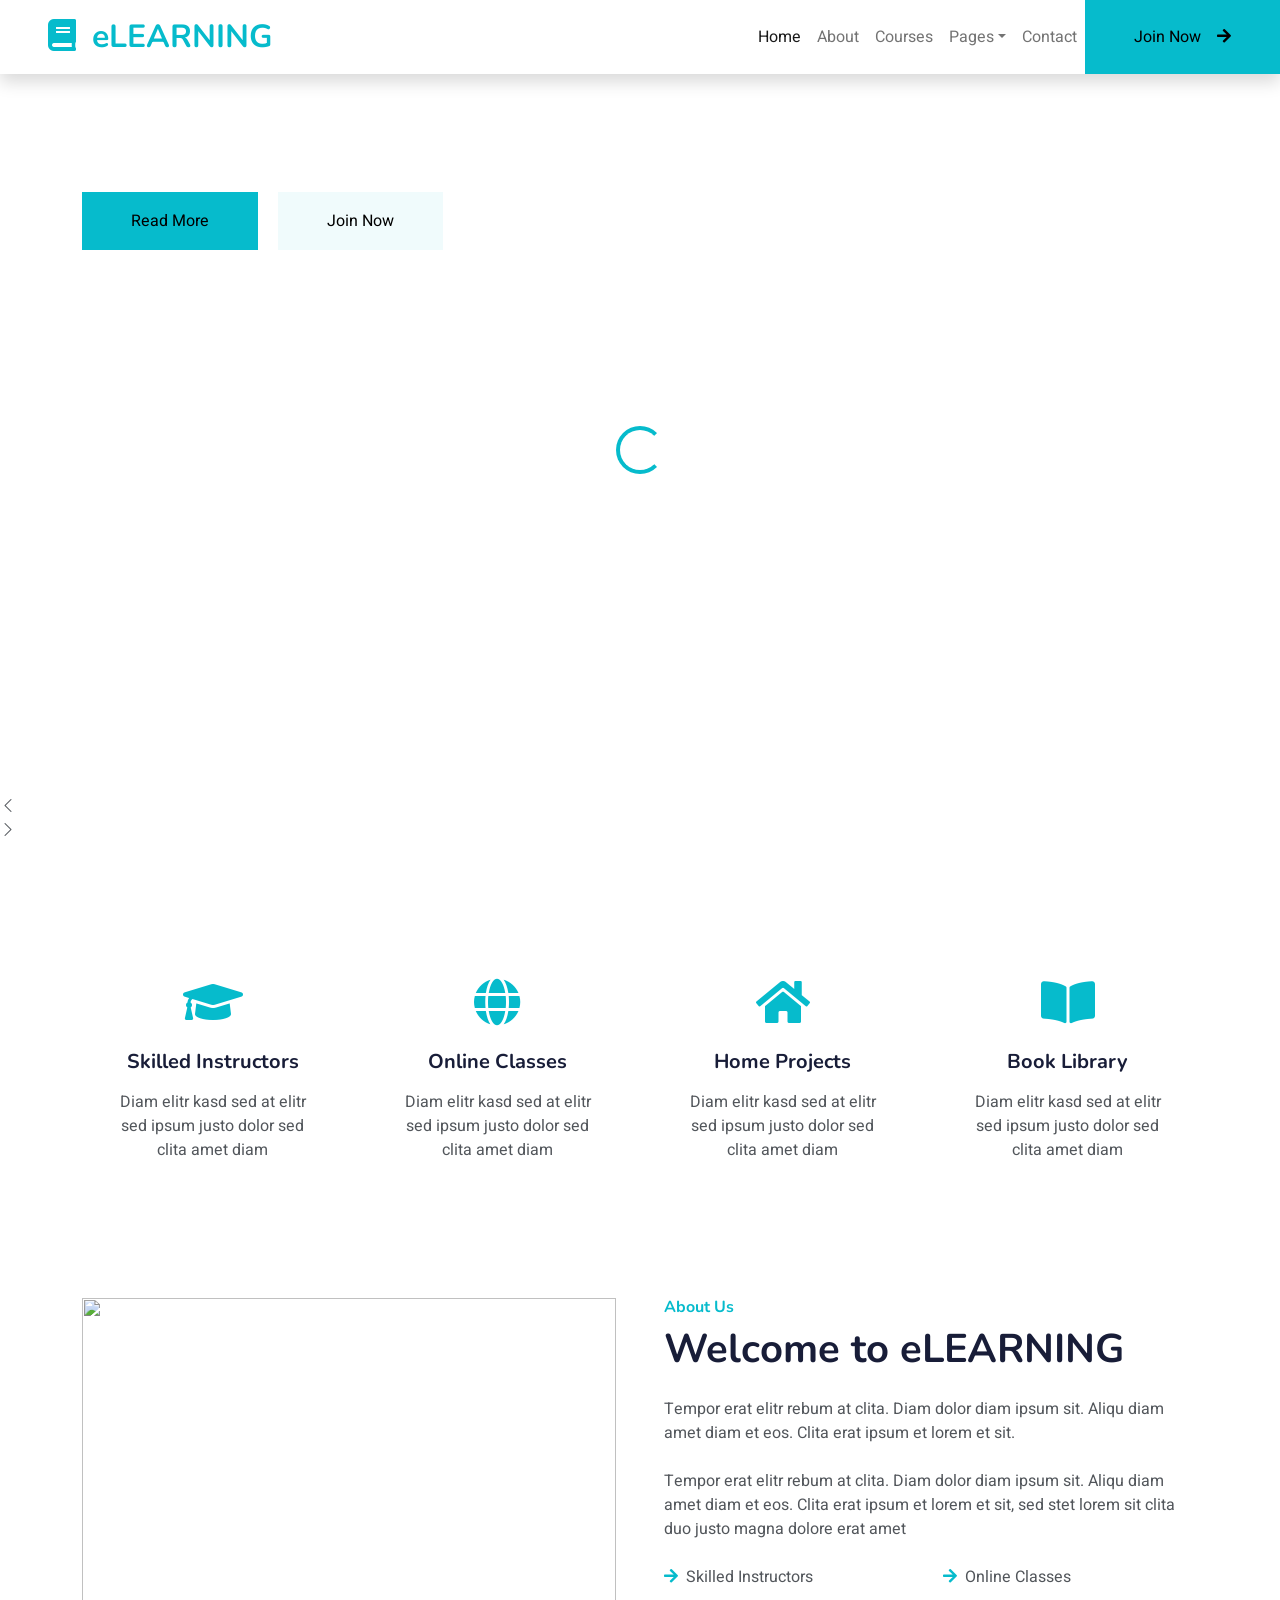
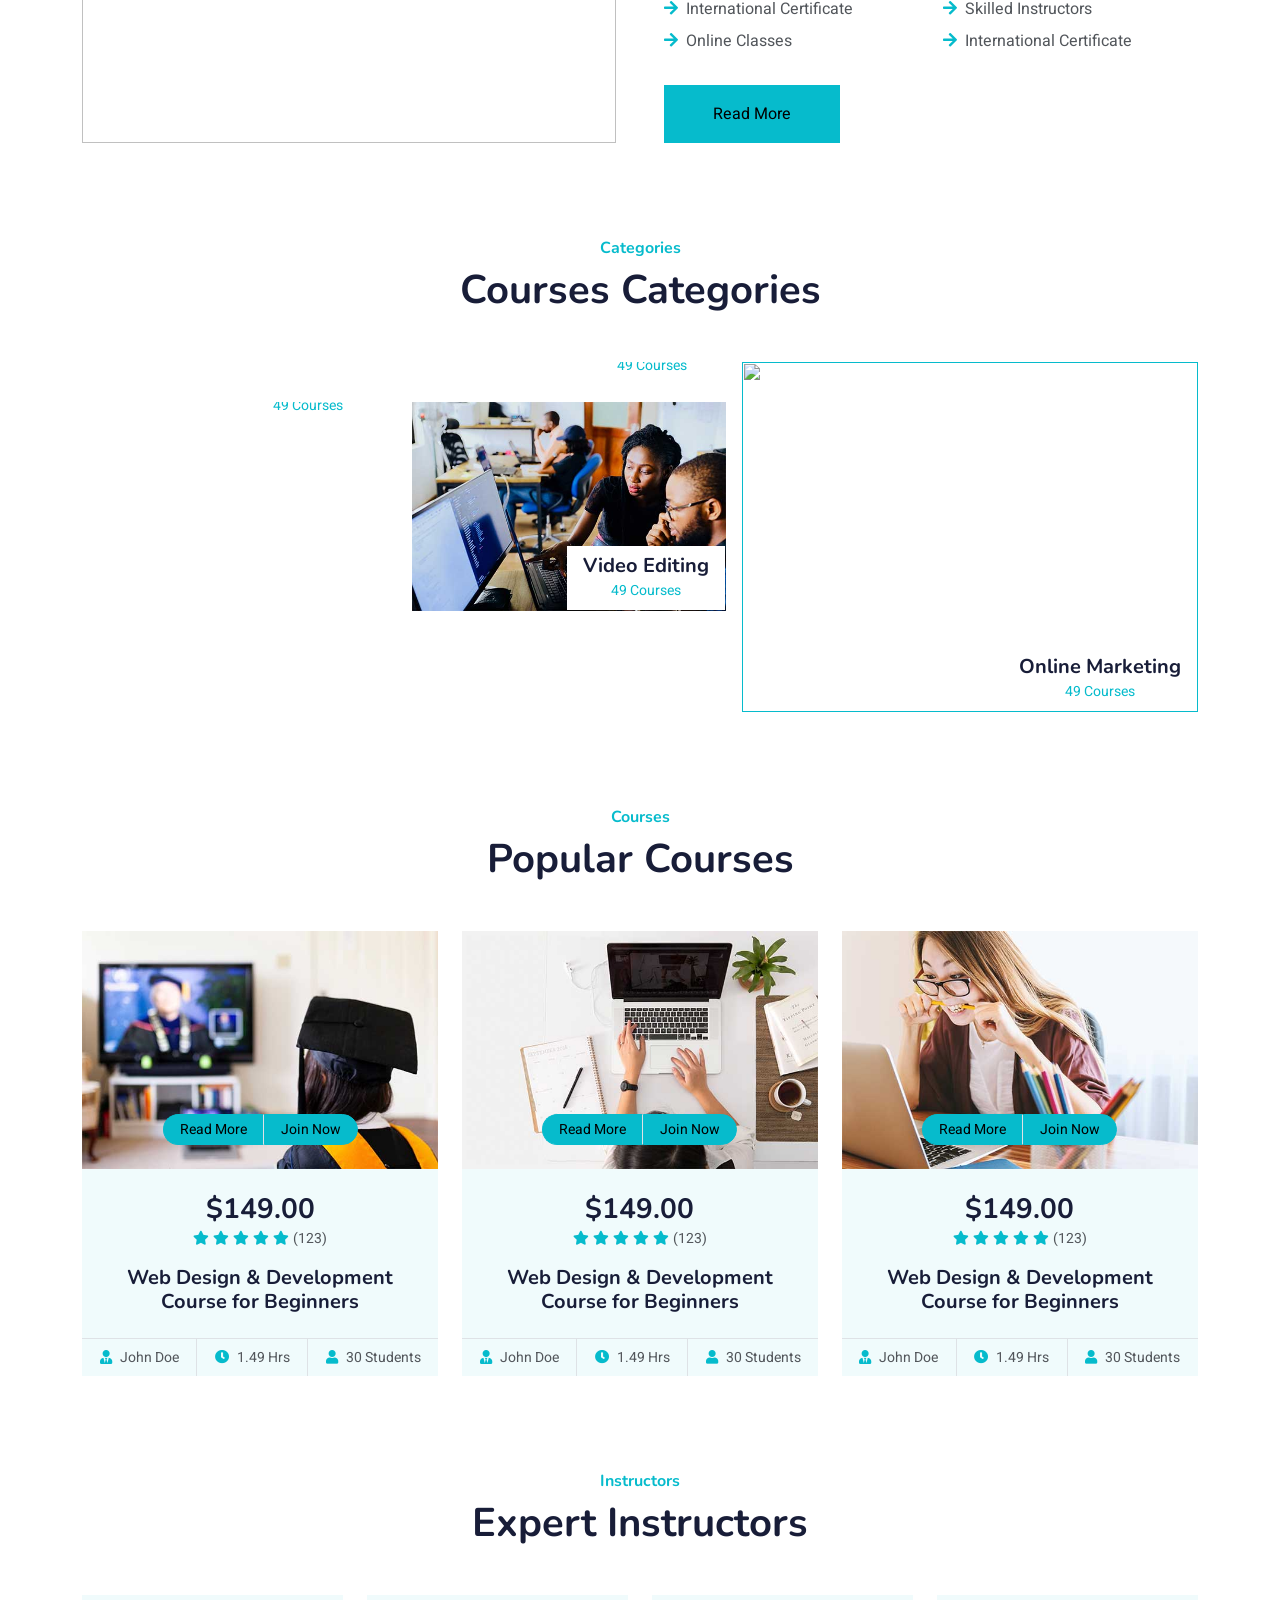
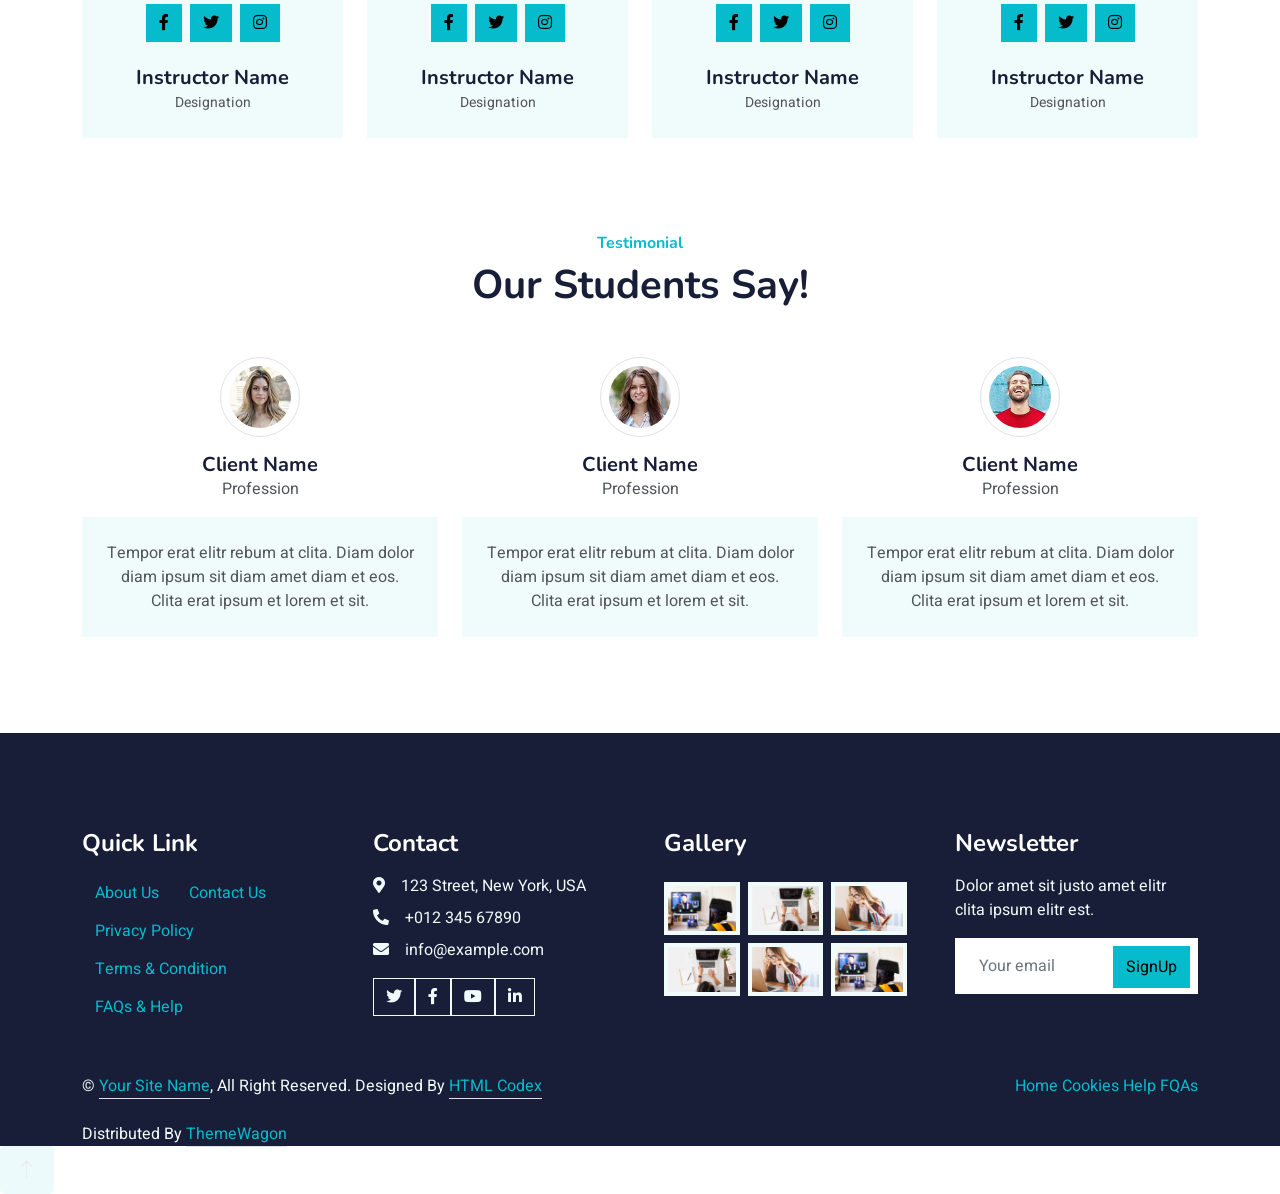
==== index.html @ 49884fe5 "[ADD] Website" ====
<!DOCTYPE html>
<html lang="en">

<head>
    <meta charset="utf-8">
    <title>eLEARNING - eLearning HTML Template</title>
    <meta content="width=device-width, initial-scale=1.0" name="viewport">
    <meta content="" name="keywords">
    <meta content="" name="description">

    <!-- Favicon -->
    <link href="img/favicon.ico" rel="icon">

    <!-- Google Web Fonts -->
    <link rel="preconnect" href="https://fonts.googleapis.com">
    <link rel="preconnect" href="https://fonts.gstatic.com" crossorigin>
    <link href="https://fonts.googleapis.com/css2?family=Heebo:wght@400;500;600&family=Nunito:wght@600;700;800&display=swap" rel="stylesheet">

    <!-- Icon Font Stylesheet -->
    <link href="https://cdnjs.cloudflare.com/ajax/libs/font-awesome/5.10.0/css/all.min.css" rel="stylesheet">
    <link href="https://cdn.jsdelivr.net/npm/bootstrap-icons@1.4.1/font/bootstrap-icons.css" rel="stylesheet">

    <!-- Libraries Stylesheet -->
    <link href="lib/animate/animate.min.css" rel="stylesheet">
    <link href="lib/owlcarousel/assets/owl.carousel.min.css" rel="stylesheet">

    <!-- Customized Bootstrap Stylesheet -->
    <link href="css/bootstrap.min.css" rel="stylesheet">

    <!-- Template Stylesheet -->
    <link href="css/style.css" rel="stylesheet">
</head>

<body>
    <!-- Spinner Start -->
    <div id="spinner" class="show bg-white position-fixed translate-middle w-100 vh-100 top-50 start-50 d-flex align-items-center justify-content-center">
        <div class="spinner-border text-primary" style="width: 3rem; height: 3rem;" role="status">
            <span class="sr-only">Loading...</span>
        </div>
    </div>
    <!-- Spinner End -->


    <!-- Navbar Start -->
    <nav class="navbar navbar-expand-lg bg-white navbar-light shadow sticky-top p-0">
        <a href="index.html" class="navbar-brand d-flex align-items-center px-4 px-lg-5">
            <h2 class="m-0 text-primary"><i class="fa fa-book me-3"></i>eLEARNING</h2>
        </a>
        <button type="button" class="navbar-toggler me-4" data-bs-toggle="collapse" data-bs-target="#navbarCollapse">
            <span class="navbar-toggler-icon"></span>
        </button>
        <div class="collapse navbar-collapse" id="navbarCollapse">
            <div class="navbar-nav ms-auto p-4 p-lg-0">
                <a href="index.html" class="nav-item nav-link active">Home</a>
                <a href="about.html" class="nav-item nav-link">About</a>
                <a href="courses.html" class="nav-item nav-link">Courses</a>
                <div class="nav-item dropdown">
                    <a href="#" class="nav-link dropdown-toggle" data-bs-toggle="dropdown">Pages</a>
                    <div class="dropdown-menu fade-down m-0">
                        <a href="team.html" class="dropdown-item">Our Team</a>
                        <a href="testimonial.html" class="dropdown-item">Testimonial</a>
                        <a href="404.html" class="dropdown-item">404 Page</a>
                    </div>
                </div>
                <a href="contact.html" class="nav-item nav-link">Contact</a>
            </div>
            <a href="" class="btn btn-primary py-4 px-lg-5 d-none d-lg-block">Join Now<i class="fa fa-arrow-right ms-3"></i></a>
        </div>
    </nav>
    <!-- Navbar End -->


    <!-- Carousel Start -->
    <div class="container-fluid p-0 mb-5">
        <div class="owl-carousel header-carousel position-relative">
            <div class="owl-carousel-item position-relative">
                <img class="img-fluid" src="img/carousel-1.jpg" alt="">
                <div class="position-absolute top-0 start-0 w-100 h-100 d-flex align-items-center" style="background: rgba(24, 29, 56, .7);">
                    <div class="container">
                        <div class="row justify-content-start">
                            <div class="col-sm-10 col-lg-8">
                                <h5 class="text-primary text-uppercase mb-3 animated slideInDown">Best Online Courses</h5>
                                <h1 class="display-3 text-white animated slideInDown">The Best Online Learning Platform</h1>
                                <p class="fs-5 text-white mb-4 pb-2">Vero elitr justo clita lorem. Ipsum dolor at sed stet sit diam no. Kasd rebum ipsum et diam justo clita et kasd rebum sea sanctus eirmod elitr.</p>
                                <a href="" class="btn btn-primary py-md-3 px-md-5 me-3 animated slideInLeft">Read More</a>
                                <a href="" class="btn btn-light py-md-3 px-md-5 animated slideInRight">Join Now</a>
                            </div>
                        </div>
                    </div>
                </div>
            </div>
            <div class="owl-carousel-item position-relative">
                <img class="img-fluid" src="img/carousel-2.jpg" alt="">
                <div class="position-absolute top-0 start-0 w-100 h-100 d-flex align-items-center" style="background: rgba(24, 29, 56, .7);">
                    <div class="container">
                        <div class="row justify-content-start">
                            <div class="col-sm-10 col-lg-8">
                                <h5 class="text-primary text-uppercase mb-3 animated slideInDown">Best Online Courses</h5>
                                <h1 class="display-3 text-white animated slideInDown">Get Educated Online From Your Home</h1>
                                <p class="fs-5 text-white mb-4 pb-2">Vero elitr justo clita lorem. Ipsum dolor at sed stet sit diam no. Kasd rebum ipsum et diam justo clita et kasd rebum sea sanctus eirmod elitr.</p>
                                <a href="" class="btn btn-primary py-md-3 px-md-5 me-3 animated slideInLeft">Read More</a>
                                <a href="" class="btn btn-light py-md-3 px-md-5 animated slideInRight">Join Now</a>
                            </div>
                        </div>
                    </div>
                </div>
            </div>
        </div>
    </div>
    <!-- Carousel End -->


    <!-- Service Start -->
    <div class="container-xxl py-5">
        <div class="container">
            <div class="row g-4">
                <div class="col-lg-3 col-sm-6 wow fadeInUp" data-wow-delay="0.1s">
                    <div class="service-item text-center pt-3">
                        <div class="p-4">
                            <i class="fa fa-3x fa-graduation-cap text-primary mb-4"></i>
                            <h5 class="mb-3">Skilled Instructors</h5>
                            <p>Diam elitr kasd sed at elitr sed ipsum justo dolor sed clita amet diam</p>
                        </div>
                    </div>
                </div>
                <div class="col-lg-3 col-sm-6 wow fadeInUp" data-wow-delay="0.3s">
                    <div class="service-item text-center pt-3">
                        <div class="p-4">
                            <i class="fa fa-3x fa-globe text-primary mb-4"></i>
                            <h5 class="mb-3">Online Classes</h5>
                            <p>Diam elitr kasd sed at elitr sed ipsum justo dolor sed clita amet diam</p>
                        </div>
                    </div>
                </div>
                <div class="col-lg-3 col-sm-6 wow fadeInUp" data-wow-delay="0.5s">
                    <div class="service-item text-center pt-3">
                        <div class="p-4">
                            <i class="fa fa-3x fa-home text-primary mb-4"></i>
                            <h5 class="mb-3">Home Projects</h5>
                            <p>Diam elitr kasd sed at elitr sed ipsum justo dolor sed clita amet diam</p>
                        </div>
                    </div>
                </div>
                <div class="col-lg-3 col-sm-6 wow fadeInUp" data-wow-delay="0.7s">
                    <div class="service-item text-center pt-3">
                        <div class="p-4">
                            <i class="fa fa-3x fa-book-open text-primary mb-4"></i>
                            <h5 class="mb-3">Book Library</h5>
                            <p>Diam elitr kasd sed at elitr sed ipsum justo dolor sed clita amet diam</p>
                        </div>
                    </div>
                </div>
            </div>
        </div>
    </div>
    <!-- Service End -->


    <!-- About Start -->
    <div class="container-xxl py-5">
        <div class="container">
            <div class="row g-5">
                <div class="col-lg-6 wow fadeInUp" data-wow-delay="0.1s" style="min-height: 400px;">
                    <div class="position-relative h-100">
                        <img class="img-fluid position-absolute w-100 h-100" src="img/about.jpg" alt="" style="object-fit: cover;">
                    </div>
                </div>
                <div class="col-lg-6 wow fadeInUp" data-wow-delay="0.3s">
                    <h6 class="section-title bg-white text-start text-primary pe-3">About Us</h6>
                    <h1 class="mb-4">Welcome to eLEARNING</h1>
                    <p class="mb-4">Tempor erat elitr rebum at clita. Diam dolor diam ipsum sit. Aliqu diam amet diam et eos. Clita erat ipsum et lorem et sit.</p>
                    <p class="mb-4">Tempor erat elitr rebum at clita. Diam dolor diam ipsum sit. Aliqu diam amet diam et eos. Clita erat ipsum et lorem et sit, sed stet lorem sit clita duo justo magna dolore erat amet</p>
                    <div class="row gy-2 gx-4 mb-4">
                        <div class="col-sm-6">
                            <p class="mb-0"><i class="fa fa-arrow-right text-primary me-2"></i>Skilled Instructors</p>
                        </div>
                        <div class="col-sm-6">
                            <p class="mb-0"><i class="fa fa-arrow-right text-primary me-2"></i>Online Classes</p>
                        </div>
                        <div class="col-sm-6">
                            <p class="mb-0"><i class="fa fa-arrow-right text-primary me-2"></i>International Certificate</p>
                        </div>
                        <div class="col-sm-6">
                            <p class="mb-0"><i class="fa fa-arrow-right text-primary me-2"></i>Skilled Instructors</p>
                        </div>
                        <div class="col-sm-6">
                            <p class="mb-0"><i class="fa fa-arrow-right text-primary me-2"></i>Online Classes</p>
                        </div>
                        <div class="col-sm-6">
                            <p class="mb-0"><i class="fa fa-arrow-right text-primary me-2"></i>International Certificate</p>
                        </div>
                    </div>
                    <a class="btn btn-primary py-3 px-5 mt-2" href="">Read More</a>
                </div>
            </div>
        </div>
    </div>
    <!-- About End -->


    <!-- Categories Start -->
    <div class="container-xxl py-5 category">
        <div class="container">
            <div class="text-center wow fadeInUp" data-wow-delay="0.1s">
                <h6 class="section-title bg-white text-center text-primary px-3">Categories</h6>
                <h1 class="mb-5">Courses Categories</h1>
            </div>
            <div class="row g-3">
                <div class="col-lg-7 col-md-6">
                    <div class="row g-3">
                        <div class="col-lg-12 col-md-12 wow zoomIn" data-wow-delay="0.1s">
                            <a class="position-relative d-block overflow-hidden" href="">
                                <img class="img-fluid" src="img/cat-1.jpg" alt="">
                                <div class="bg-white text-center position-absolute bottom-0 end-0 py-2 px-3" style="margin: 1px;">
                                    <h5 class="m-0">Web Design</h5>
                                    <small class="text-primary">49 Courses</small>
                                </div>
                            </a>
                        </div>
                        <div class="col-lg-6 col-md-12 wow zoomIn" data-wow-delay="0.3s">
                            <a class="position-relative d-block overflow-hidden" href="">
                                <img class="img-fluid" src="img/cat-2.jpg" alt="">
                                <div class="bg-white text-center position-absolute bottom-0 end-0 py-2 px-3" style="margin: 1px;">
                                    <h5 class="m-0">Graphic Design</h5>
                                    <small class="text-primary">49 Courses</small>
                                </div>
                            </a>
                        </div>
                        <div class="col-lg-6 col-md-12 wow zoomIn" data-wow-delay="0.5s">
                            <a class="position-relative d-block overflow-hidden" href="">
                                <img class="img-fluid" src="img/cat-3.jpg" alt="">
                                <div class="bg-white text-center position-absolute bottom-0 end-0 py-2 px-3" style="margin: 1px;">
                                    <h5 class="m-0">Video Editing</h5>
                                    <small class="text-primary">49 Courses</small>
                                </div>
                            </a>
                        </div>
                    </div>
                </div>
                <div class="col-lg-5 col-md-6 wow zoomIn" data-wow-delay="0.7s" style="min-height: 350px;">
                    <a class="position-relative d-block h-100 overflow-hidden" href="">
                        <img class="img-fluid position-absolute w-100 h-100" src="img/cat-4.jpg" alt="" style="object-fit: cover;">
                        <div class="bg-white text-center position-absolute bottom-0 end-0 py-2 px-3" style="margin:  1px;">
                            <h5 class="m-0">Online Marketing</h5>
                            <small class="text-primary">49 Courses</small>
                        </div>
                    </a>
                </div>
            </div>
        </div>
    </div>
    <!-- Categories Start -->


    <!-- Courses Start -->
    <div class="container-xxl py-5">
        <div class="container">
            <div class="text-center wow fadeInUp" data-wow-delay="0.1s">
                <h6 class="section-title bg-white text-center text-primary px-3">Courses</h6>
                <h1 class="mb-5">Popular Courses</h1>
            </div>
            <div class="row g-4 justify-content-center">
                <div class="col-lg-4 col-md-6 wow fadeInUp" data-wow-delay="0.1s">
                    <div class="course-item bg-light">
                        <div class="position-relative overflow-hidden">
                            <img class="img-fluid" src="img/course-1.jpg" alt="">
                            <div class="w-100 d-flex justify-content-center position-absolute bottom-0 start-0 mb-4">
                                <a href="#" class="flex-shrink-0 btn btn-sm btn-primary px-3 border-end" style="border-radius: 30px 0 0 30px;">Read More</a>
                                <a href="#" class="flex-shrink-0 btn btn-sm btn-primary px-3" style="border-radius: 0 30px 30px 0;">Join Now</a>
                            </div>
                        </div>
                        <div class="text-center p-4 pb-0">
                            <h3 class="mb-0">$149.00</h3>
                            <div class="mb-3">
                                <small class="fa fa-star text-primary"></small>
                                <small class="fa fa-star text-primary"></small>
                                <small class="fa fa-star text-primary"></small>
                                <small class="fa fa-star text-primary"></small>
                                <small class="fa fa-star text-primary"></small>
                                <small>(123)</small>
                            </div>
                            <h5 class="mb-4">Web Design & Development Course for Beginners</h5>
                        </div>
                        <div class="d-flex border-top">
                            <small class="flex-fill text-center border-end py-2"><i class="fa fa-user-tie text-primary me-2"></i>John Doe</small>
                            <small class="flex-fill text-center border-end py-2"><i class="fa fa-clock text-primary me-2"></i>1.49 Hrs</small>
                            <small class="flex-fill text-center py-2"><i class="fa fa-user text-primary me-2"></i>30 Students</small>
                        </div>
                    </div>
                </div>
                <div class="col-lg-4 col-md-6 wow fadeInUp" data-wow-delay="0.3s">
                    <div class="course-item bg-light">
                        <div class="position-relative overflow-hidden">
                            <img class="img-fluid" src="img/course-2.jpg" alt="">
                            <div class="w-100 d-flex justify-content-center position-absolute bottom-0 start-0 mb-4">
                                <a href="#" class="flex-shrink-0 btn btn-sm btn-primary px-3 border-end" style="border-radius: 30px 0 0 30px;">Read More</a>
                                <a href="#" class="flex-shrink-0 btn btn-sm btn-primary px-3" style="border-radius: 0 30px 30px 0;">Join Now</a>
                            </div>
                        </div>
                        <div class="text-center p-4 pb-0">
                            <h3 class="mb-0">$149.00</h3>
                            <div class="mb-3">
                                <small class="fa fa-star text-primary"></small>
                                <small class="fa fa-star text-primary"></small>
                                <small class="fa fa-star text-primary"></small>
                                <small class="fa fa-star text-primary"></small>
                                <small class="fa fa-star text-primary"></small>
                                <small>(123)</small>
                            </div>
                            <h5 class="mb-4">Web Design & Development Course for Beginners</h5>
                        </div>
                        <div class="d-flex border-top">
                            <small class="flex-fill text-center border-end py-2"><i class="fa fa-user-tie text-primary me-2"></i>John Doe</small>
                            <small class="flex-fill text-center border-end py-2"><i class="fa fa-clock text-primary me-2"></i>1.49 Hrs</small>
                            <small class="flex-fill text-center py-2"><i class="fa fa-user text-primary me-2"></i>30 Students</small>
                        </div>
                    </div>
                </div>
                <div class="col-lg-4 col-md-6 wow fadeInUp" data-wow-delay="0.5s">
                    <div class="course-item bg-light">
                        <div class="position-relative overflow-hidden">
                            <img class="img-fluid" src="img/course-3.jpg" alt="">
                            <div class="w-100 d-flex justify-content-center position-absolute bottom-0 start-0 mb-4">
                                <a href="#" class="flex-shrink-0 btn btn-sm btn-primary px-3 border-end" style="border-radius: 30px 0 0 30px;">Read More</a>
                                <a href="#" class="flex-shrink-0 btn btn-sm btn-primary px-3" style="border-radius: 0 30px 30px 0;">Join Now</a>
                            </div>
                        </div>
                        <div class="text-center p-4 pb-0">
                            <h3 class="mb-0">$149.00</h3>
                            <div class="mb-3">
                                <small class="fa fa-star text-primary"></small>
                                <small class="fa fa-star text-primary"></small>
                                <small class="fa fa-star text-primary"></small>
                                <small class="fa fa-star text-primary"></small>
                                <small class="fa fa-star text-primary"></small>
                                <small>(123)</small>
                            </div>
                            <h5 class="mb-4">Web Design & Development Course for Beginners</h5>
                        </div>
                        <div class="d-flex border-top">
                            <small class="flex-fill text-center border-end py-2"><i class="fa fa-user-tie text-primary me-2"></i>John Doe</small>
                            <small class="flex-fill text-center border-end py-2"><i class="fa fa-clock text-primary me-2"></i>1.49 Hrs</small>
                            <small class="flex-fill text-center py-2"><i class="fa fa-user text-primary me-2"></i>30 Students</small>
                        </div>
                    </div>
                </div>
            </div>
        </div>
    </div>
    <!-- Courses End -->


    <!-- Team Start -->
    <div class="container-xxl py-5">
        <div class="container">
            <div class="text-center wow fadeInUp" data-wow-delay="0.1s">
                <h6 class="section-title bg-white text-center text-primary px-3">Instructors</h6>
                <h1 class="mb-5">Expert Instructors</h1>
            </div>
            <div class="row g-4">
                <div class="col-lg-3 col-md-6 wow fadeInUp" data-wow-delay="0.1s">
                    <div class="team-item bg-light">
                        <div class="overflow-hidden">
                            <img class="img-fluid" src="img/team-1.jpg" alt="">
                        </div>
                        <div class="position-relative d-flex justify-content-center" style="margin-top: -23px;">
                            <div class="bg-light d-flex justify-content-center pt-2 px-1">
                                <a class="btn btn-sm-square btn-primary mx-1" href=""><i class="fab fa-facebook-f"></i></a>
                                <a class="btn btn-sm-square btn-primary mx-1" href=""><i class="fab fa-twitter"></i></a>
                                <a class="btn btn-sm-square btn-primary mx-1" href=""><i class="fab fa-instagram"></i></a>
                            </div>
                        </div>
                        <div class="text-center p-4">
                            <h5 class="mb-0">Instructor Name</h5>
                            <small>Designation</small>
                        </div>
                    </div>
                </div>
                <div class="col-lg-3 col-md-6 wow fadeInUp" data-wow-delay="0.3s">
                    <div class="team-item bg-light">
                        <div class="overflow-hidden">
                            <img class="img-fluid" src="img/team-2.jpg" alt="">
                        </div>
                        <div class="position-relative d-flex justify-content-center" style="margin-top: -23px;">
                            <div class="bg-light d-flex justify-content-center pt-2 px-1">
                                <a class="btn btn-sm-square btn-primary mx-1" href=""><i class="fab fa-facebook-f"></i></a>
                                <a class="btn btn-sm-square btn-primary mx-1" href=""><i class="fab fa-twitter"></i></a>
                                <a class="btn btn-sm-square btn-primary mx-1" href=""><i class="fab fa-instagram"></i></a>
                            </div>
                        </div>
                        <div class="text-center p-4">
                            <h5 class="mb-0">Instructor Name</h5>
                            <small>Designation</small>
                        </div>
                    </div>
                </div>
                <div class="col-lg-3 col-md-6 wow fadeInUp" data-wow-delay="0.5s">
                    <div class="team-item bg-light">
                        <div class="overflow-hidden">
                            <img class="img-fluid" src="img/team-3.jpg" alt="">
                        </div>
                        <div class="position-relative d-flex justify-content-center" style="margin-top: -23px;">
                            <div class="bg-light d-flex justify-content-center pt-2 px-1">
                                <a class="btn btn-sm-square btn-primary mx-1" href=""><i class="fab fa-facebook-f"></i></a>
                                <a class="btn btn-sm-square btn-primary mx-1" href=""><i class="fab fa-twitter"></i></a>
                                <a class="btn btn-sm-square btn-primary mx-1" href=""><i class="fab fa-instagram"></i></a>
                            </div>
                        </div>
                        <div class="text-center p-4">
                            <h5 class="mb-0">Instructor Name</h5>
                            <small>Designation</small>
                        </div>
                    </div>
                </div>
                <div class="col-lg-3 col-md-6 wow fadeInUp" data-wow-delay="0.7s">
                    <div class="team-item bg-light">
                        <div class="overflow-hidden">
                            <img class="img-fluid" src="img/team-4.jpg" alt="">
                        </div>
                        <div class="position-relative d-flex justify-content-center" style="margin-top: -23px;">
                            <div class="bg-light d-flex justify-content-center pt-2 px-1">
                                <a class="btn btn-sm-square btn-primary mx-1" href=""><i class="fab fa-facebook-f"></i></a>
                                <a class="btn btn-sm-square btn-primary mx-1" href=""><i class="fab fa-twitter"></i></a>
                                <a class="btn btn-sm-square btn-primary mx-1" href=""><i class="fab fa-instagram"></i></a>
                            </div>
                        </div>
                        <div class="text-center p-4">
                            <h5 class="mb-0">Instructor Name</h5>
                            <small>Designation</small>
                        </div>
                    </div>
                </div>
            </div>
        </div>
    </div>
    <!-- Team End -->


    <!-- Testimonial Start -->
    <div class="container-xxl py-5 wow fadeInUp" data-wow-delay="0.1s">
        <div class="container">
            <div class="text-center">
                <h6 class="section-title bg-white text-center text-primary px-3">Testimonial</h6>
                <h1 class="mb-5">Our Students Say!</h1>
            </div>
            <div class="owl-carousel testimonial-carousel position-relative">
                <div class="testimonial-item text-center">
                    <img class="border rounded-circle p-2 mx-auto mb-3" src="img/testimonial-1.jpg" style="width: 80px; height: 80px;">
                    <h5 class="mb-0">Client Name</h5>
                    <p>Profession</p>
                    <div class="testimonial-text bg-light text-center p-4">
                    <p class="mb-0">Tempor erat elitr rebum at clita. Diam dolor diam ipsum sit diam amet diam et eos. Clita erat ipsum et lorem et sit.</p>
                    </div>
                </div>
                <div class="testimonial-item text-center">
                    <img class="border rounded-circle p-2 mx-auto mb-3" src="img/testimonial-2.jpg" style="width: 80px; height: 80px;">
                    <h5 class="mb-0">Client Name</h5>
                    <p>Profession</p>
                    <div class="testimonial-text bg-light text-center p-4">
                    <p class="mb-0">Tempor erat elitr rebum at clita. Diam dolor diam ipsum sit diam amet diam et eos. Clita erat ipsum et lorem et sit.</p>
                    </div>
                </div>
                <div class="testimonial-item text-center">
                    <img class="border rounded-circle p-2 mx-auto mb-3" src="img/testimonial-3.jpg" style="width: 80px; height: 80px;">
                    <h5 class="mb-0">Client Name</h5>
                    <p>Profession</p>
                    <div class="testimonial-text bg-light text-center p-4">
                    <p class="mb-0">Tempor erat elitr rebum at clita. Diam dolor diam ipsum sit diam amet diam et eos. Clita erat ipsum et lorem et sit.</p>
                    </div>
                </div>
                <div class="testimonial-item text-center">
                    <img class="border rounded-circle p-2 mx-auto mb-3" src="img/testimonial-4.jpg" style="width: 80px; height: 80px;">
                    <h5 class="mb-0">Client Name</h5>
                    <p>Profession</p>
                    <div class="testimonial-text bg-light text-center p-4">
                    <p class="mb-0">Tempor erat elitr rebum at clita. Diam dolor diam ipsum sit diam amet diam et eos. Clita erat ipsum et lorem et sit.</p>
                    </div>
                </div>
            </div>
        </div>
    </div>
    <!-- Testimonial End -->
        

    <!-- Footer Start -->
    <div class="container-fluid bg-dark text-light footer pt-5 mt-5 wow fadeIn" data-wow-delay="0.1s">
        <div class="container py-5">
            <div class="row g-5">
                <div class="col-lg-3 col-md-6">
                    <h4 class="text-white mb-3">Quick Link</h4>
                    <a class="btn btn-link" href="">About Us</a>
                    <a class="btn btn-link" href="">Contact Us</a>
                    <a class="btn btn-link" href="">Privacy Policy</a>
                    <a class="btn btn-link" href="">Terms & Condition</a>
                    <a class="btn btn-link" href="">FAQs & Help</a>
                </div>
                <div class="col-lg-3 col-md-6">
                    <h4 class="text-white mb-3">Contact</h4>
                    <p class="mb-2"><i class="fa fa-map-marker-alt me-3"></i>123 Street, New York, USA</p>
                    <p class="mb-2"><i class="fa fa-phone-alt me-3"></i>+012 345 67890</p>
                    <p class="mb-2"><i class="fa fa-envelope me-3"></i>info@example.com</p>
                    <div class="d-flex pt-2">
                        <a class="btn btn-outline-light btn-social" href=""><i class="fab fa-twitter"></i></a>
                        <a class="btn btn-outline-light btn-social" href=""><i class="fab fa-facebook-f"></i></a>
                        <a class="btn btn-outline-light btn-social" href=""><i class="fab fa-youtube"></i></a>
                        <a class="btn btn-outline-light btn-social" href=""><i class="fab fa-linkedin-in"></i></a>
                    </div>
                </div>
                <div class="col-lg-3 col-md-6">
                    <h4 class="text-white mb-3">Gallery</h4>
                    <div class="row g-2 pt-2">
                        <div class="col-4">
                            <img class="img-fluid bg-light p-1" src="img/course-1.jpg" alt="">
                        </div>
                        <div class="col-4">
                            <img class="img-fluid bg-light p-1" src="img/course-2.jpg" alt="">
                        </div>
                        <div class="col-4">
                            <img class="img-fluid bg-light p-1" src="img/course-3.jpg" alt="">
                        </div>
                        <div class="col-4">
                            <img class="img-fluid bg-light p-1" src="img/course-2.jpg" alt="">
                        </div>
                        <div class="col-4">
                            <img class="img-fluid bg-light p-1" src="img/course-3.jpg" alt="">
                        </div>
                        <div class="col-4">
                            <img class="img-fluid bg-light p-1" src="img/course-1.jpg" alt="">
                        </div>
                    </div>
                </div>
                <div class="col-lg-3 col-md-6">
                    <h4 class="text-white mb-3">Newsletter</h4>
                    <p>Dolor amet sit justo amet elitr clita ipsum elitr est.</p>
                    <div class="position-relative mx-auto" style="max-width: 400px;">
                        <input class="form-control border-0 w-100 py-3 ps-4 pe-5" type="text" placeholder="Your email">
                        <button type="button" class="btn btn-primary py-2 position-absolute top-0 end-0 mt-2 me-2">SignUp</button>
                    </div>
                </div>
            </div>
        </div>
        <div class="container">
            <div class="copyright">
                <div class="row">
                    <div class="col-md-6 text-center text-md-start mb-3 mb-md-0">
                        &copy; <a class="border-bottom" href="#">Your Site Name</a>, All Right Reserved.

                        <!--/*** This template is free as long as you keep the footer author’s credit link/attribution link/backlink. If you'd like to use the template without the footer author’s credit link/attribution link/backlink, you can purchase the Credit Removal License from "https://htmlcodex.com/credit-removal". Thank you for your support. ***/-->
                        Designed By <a class="border-bottom" href="https://htmlcodex.com">HTML Codex</a><br><br>
                        Distributed By <a class="border-bottom" href="https://themewagon.com">ThemeWagon</a>
                    </div>
                    <div class="col-md-6 text-center text-md-end">
                        <div class="footer-menu">
                            <a href="">Home</a>
                            <a href="">Cookies</a>
                            <a href="">Help</a>
                            <a href="">FQAs</a>
                        </div>
                    </div>
                </div>
            </div>
        </div>
    </div>
    <!-- Footer End -->


    <!-- Back to Top -->
    <a href="#" class="btn btn-lg btn-primary btn-lg-square back-to-top"><i class="bi bi-arrow-up"></i></a>


    <!-- JavaScript Libraries -->
    <script src="https://code.jquery.com/jquery-3.4.1.min.js"></script>
    <script src="https://cdn.jsdelivr.net/npm/bootstrap@5.0.0/dist/js/bootstrap.bundle.min.js"></script>
    <script src="lib/wow/wow.min.js"></script>
    <script src="lib/easing/easing.min.js"></script>
    <script src="lib/waypoints/waypoints.min.js"></script>
    <script src="lib/owlcarousel/owl.carousel.min.js"></script>

    <!-- Template Javascript -->
    <script src="js/main.js"></script>
</body>

</html>
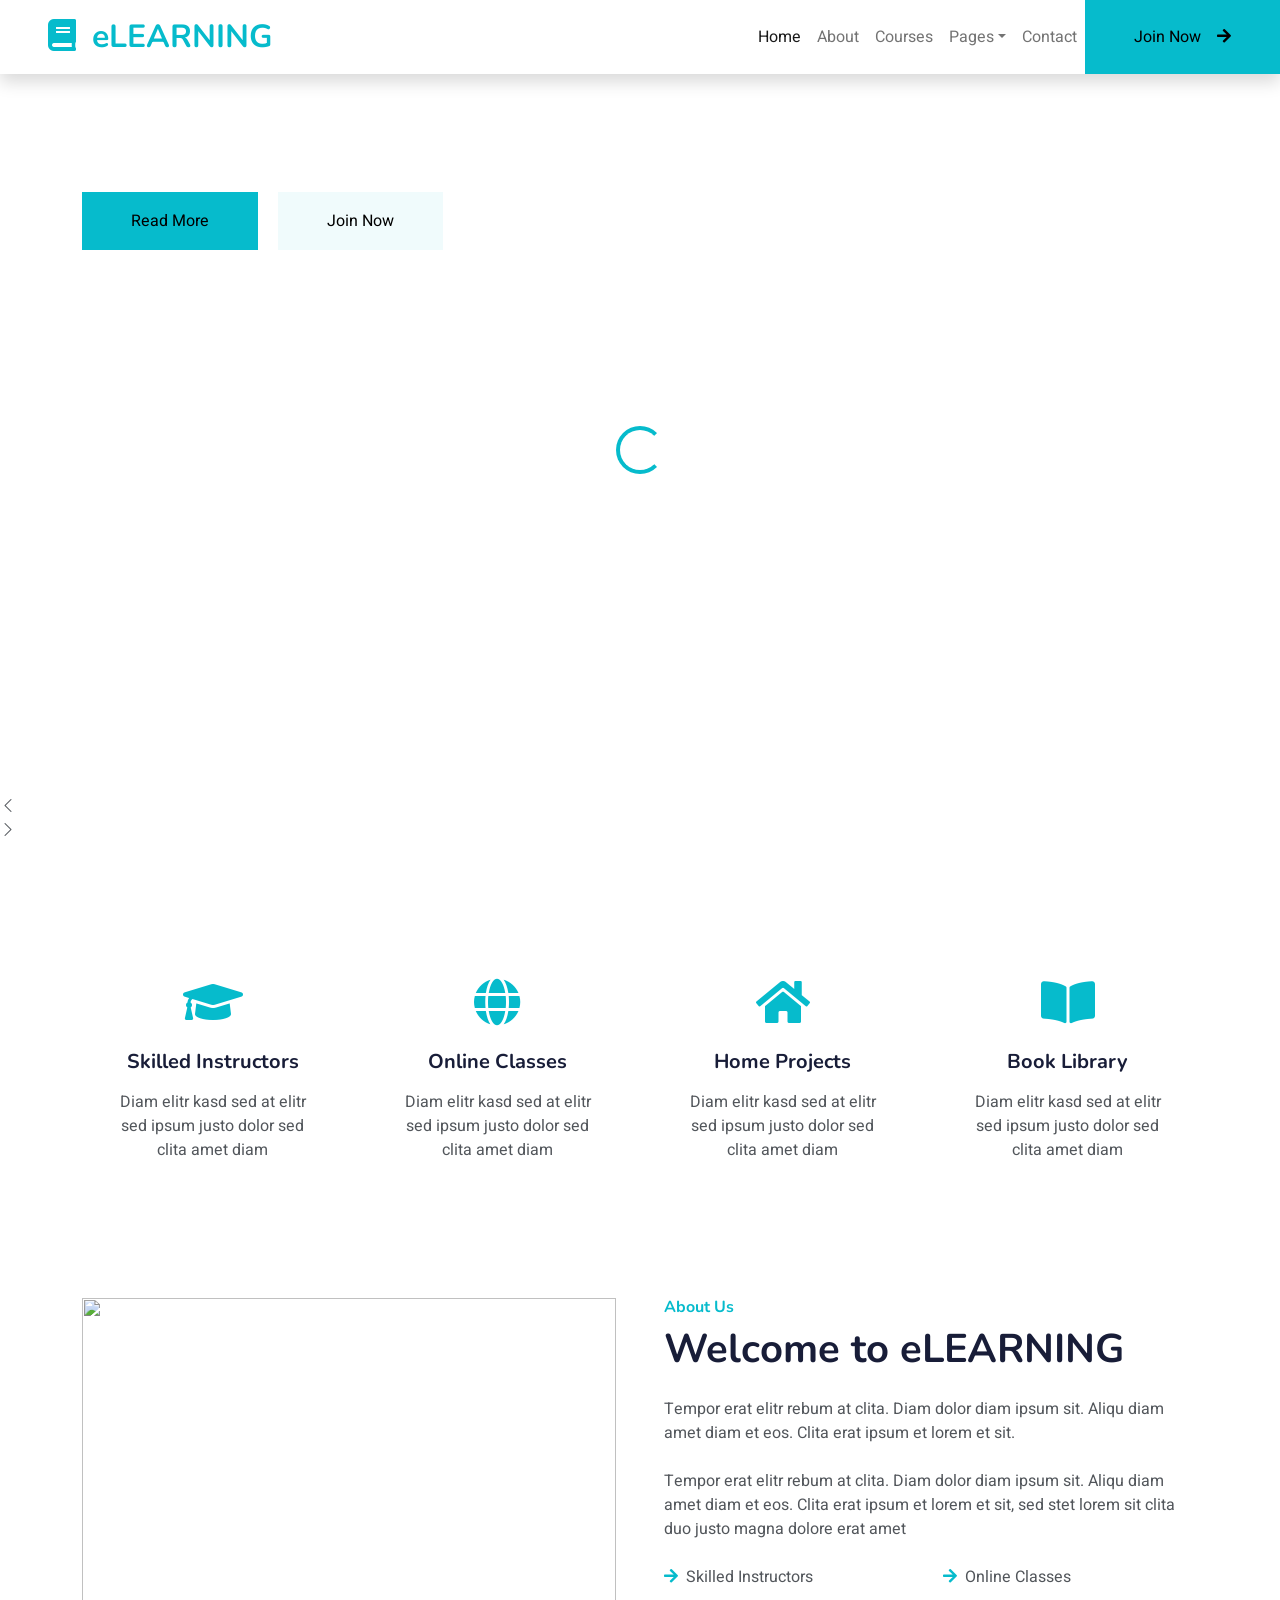
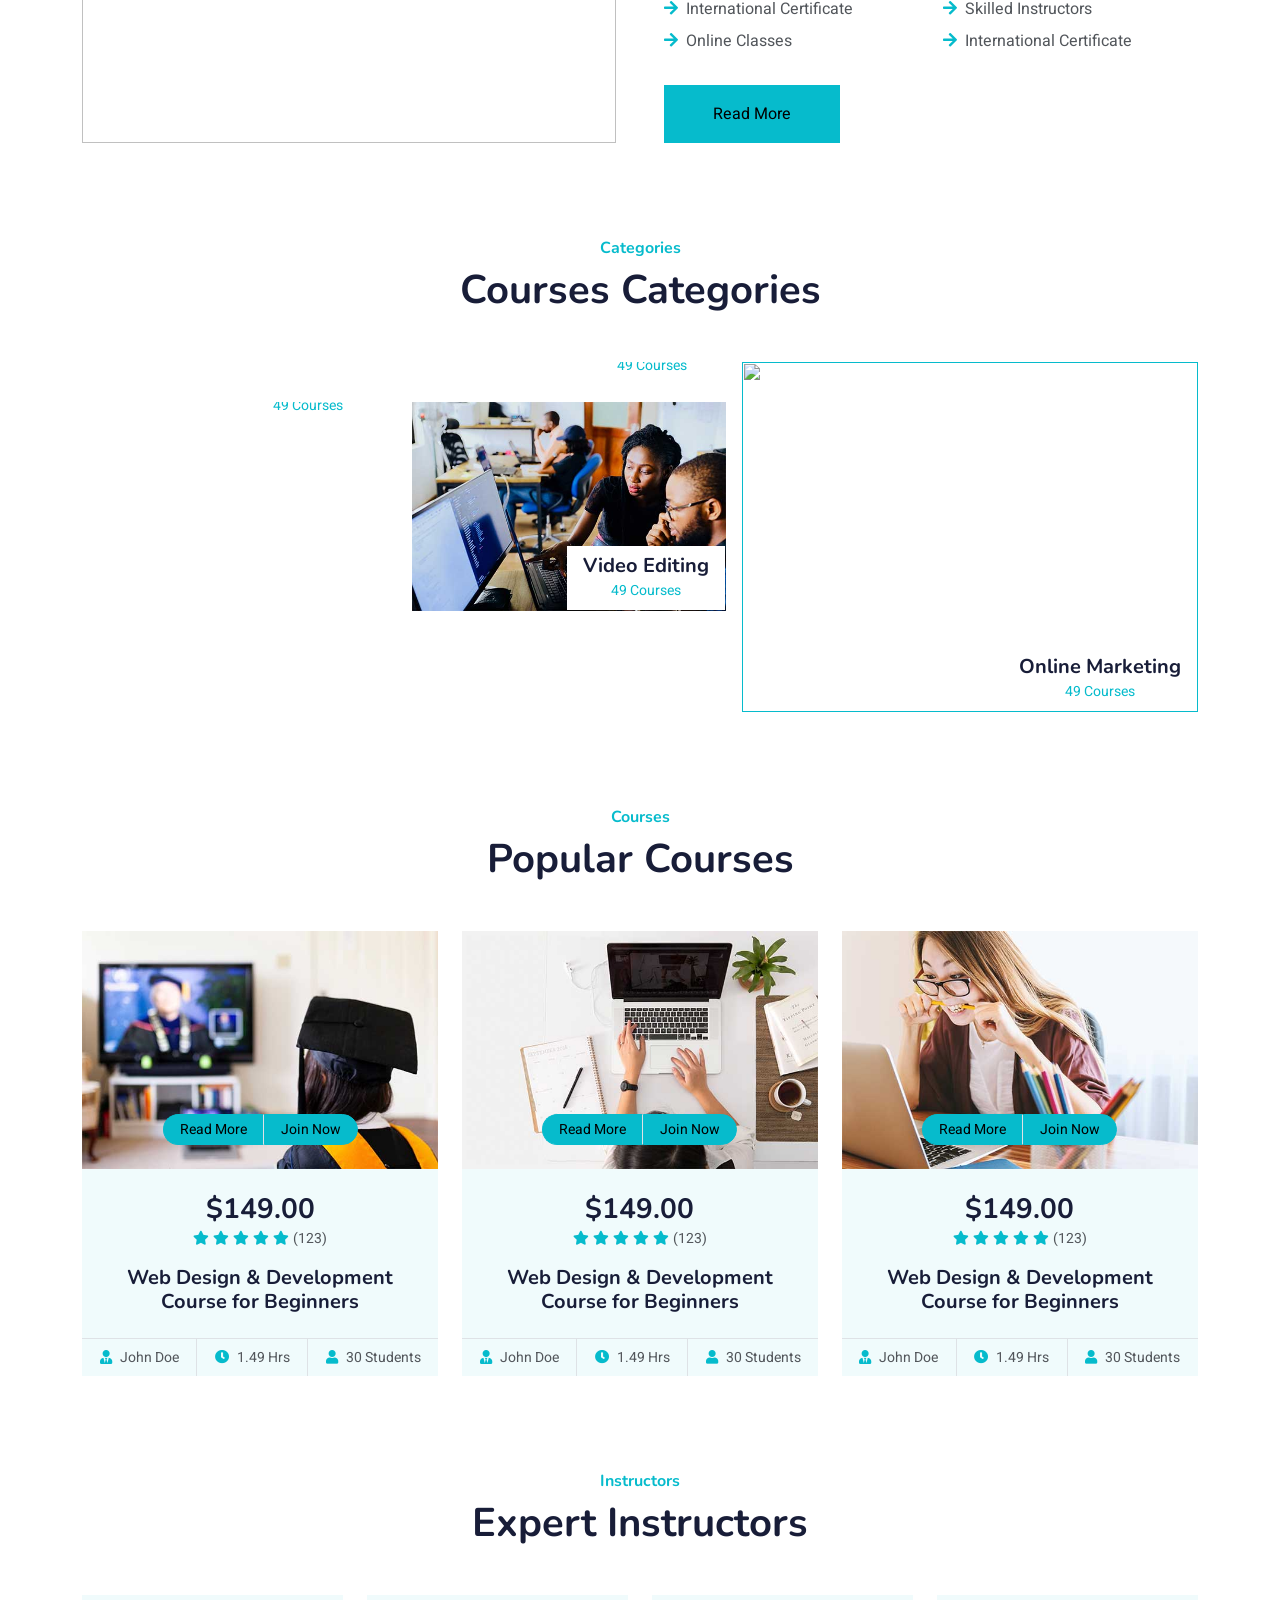
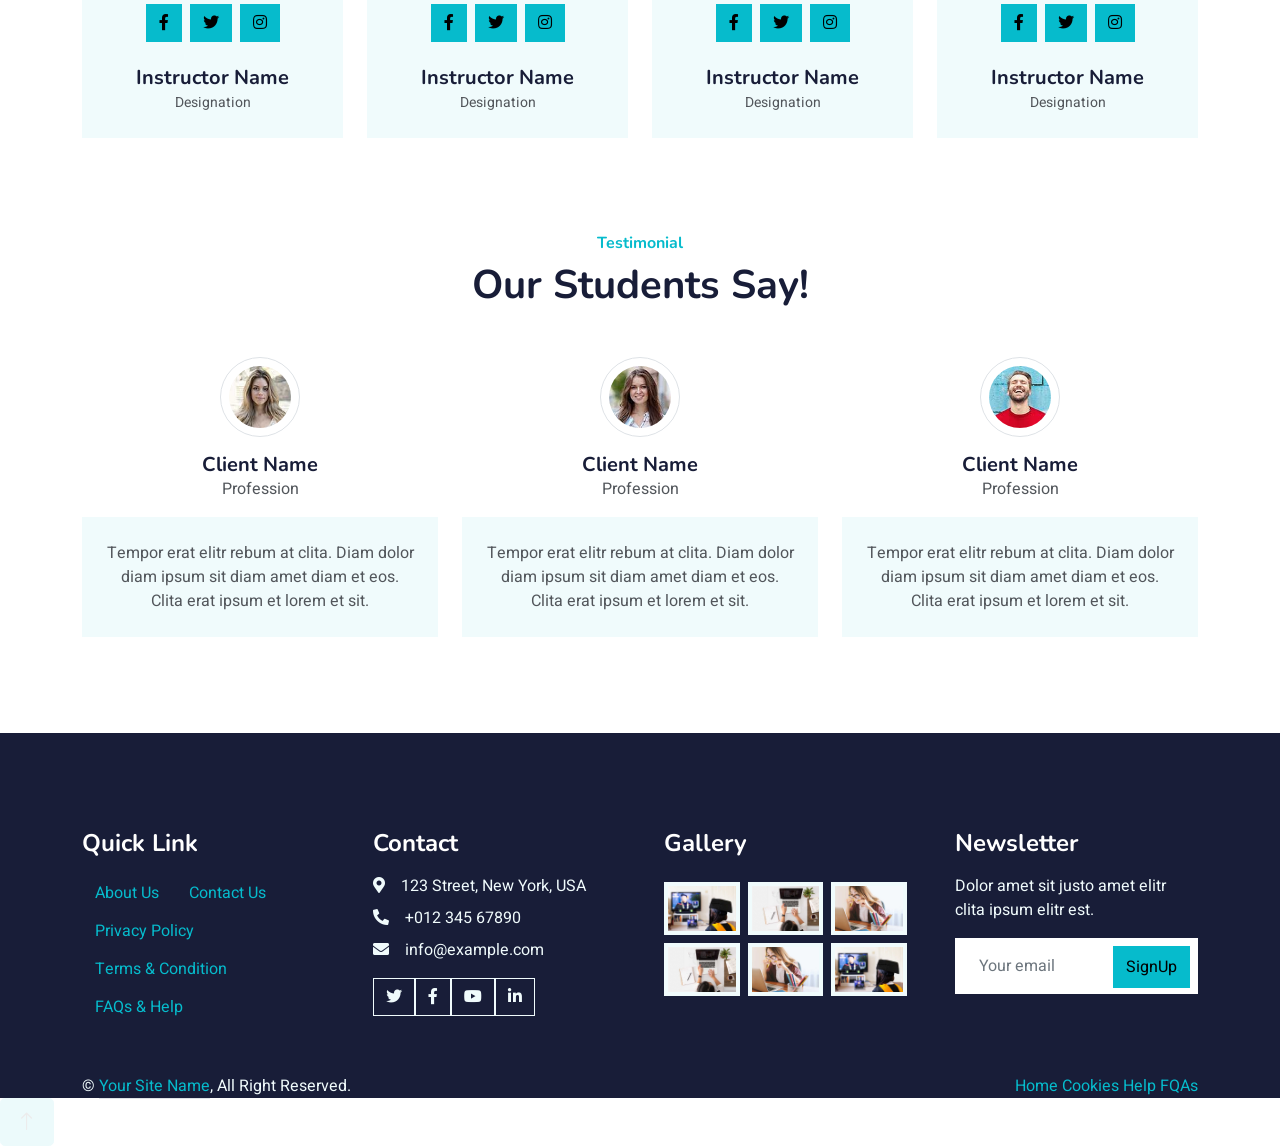
==== commit 33a2e594: "[RMV] Website name" ====
--- a/index.html
+++ b/index.html
@@ -546,8 +546,8 @@
                         &copy; <a class="border-bottom" href="#">Your Site Name</a>, All Right Reserved.
 
                         <!--/*** This template is free as long as you keep the footer author’s credit link/attribution link/backlink. If you'd like to use the template without the footer author’s credit link/attribution link/backlink, you can purchase the Credit Removal License from "https://htmlcodex.com/credit-removal". Thank you for your support. ***/-->
-                        Designed By <a class="border-bottom" href="https://htmlcodex.com">HTML Codex</a><br><br>
-                        Distributed By <a class="border-bottom" href="https://themewagon.com">ThemeWagon</a>
+                        <!-- Designed By <a class="border-bottom" href="https://htmlcodex.com">HTML Codex</a><br><br>
+                        Distributed By <a class="border-bottom" href="https://themewagon.com">ThemeWagon</a> -->
                     </div>
                     <div class="col-md-6 text-center text-md-end">
                         <div class="footer-menu">
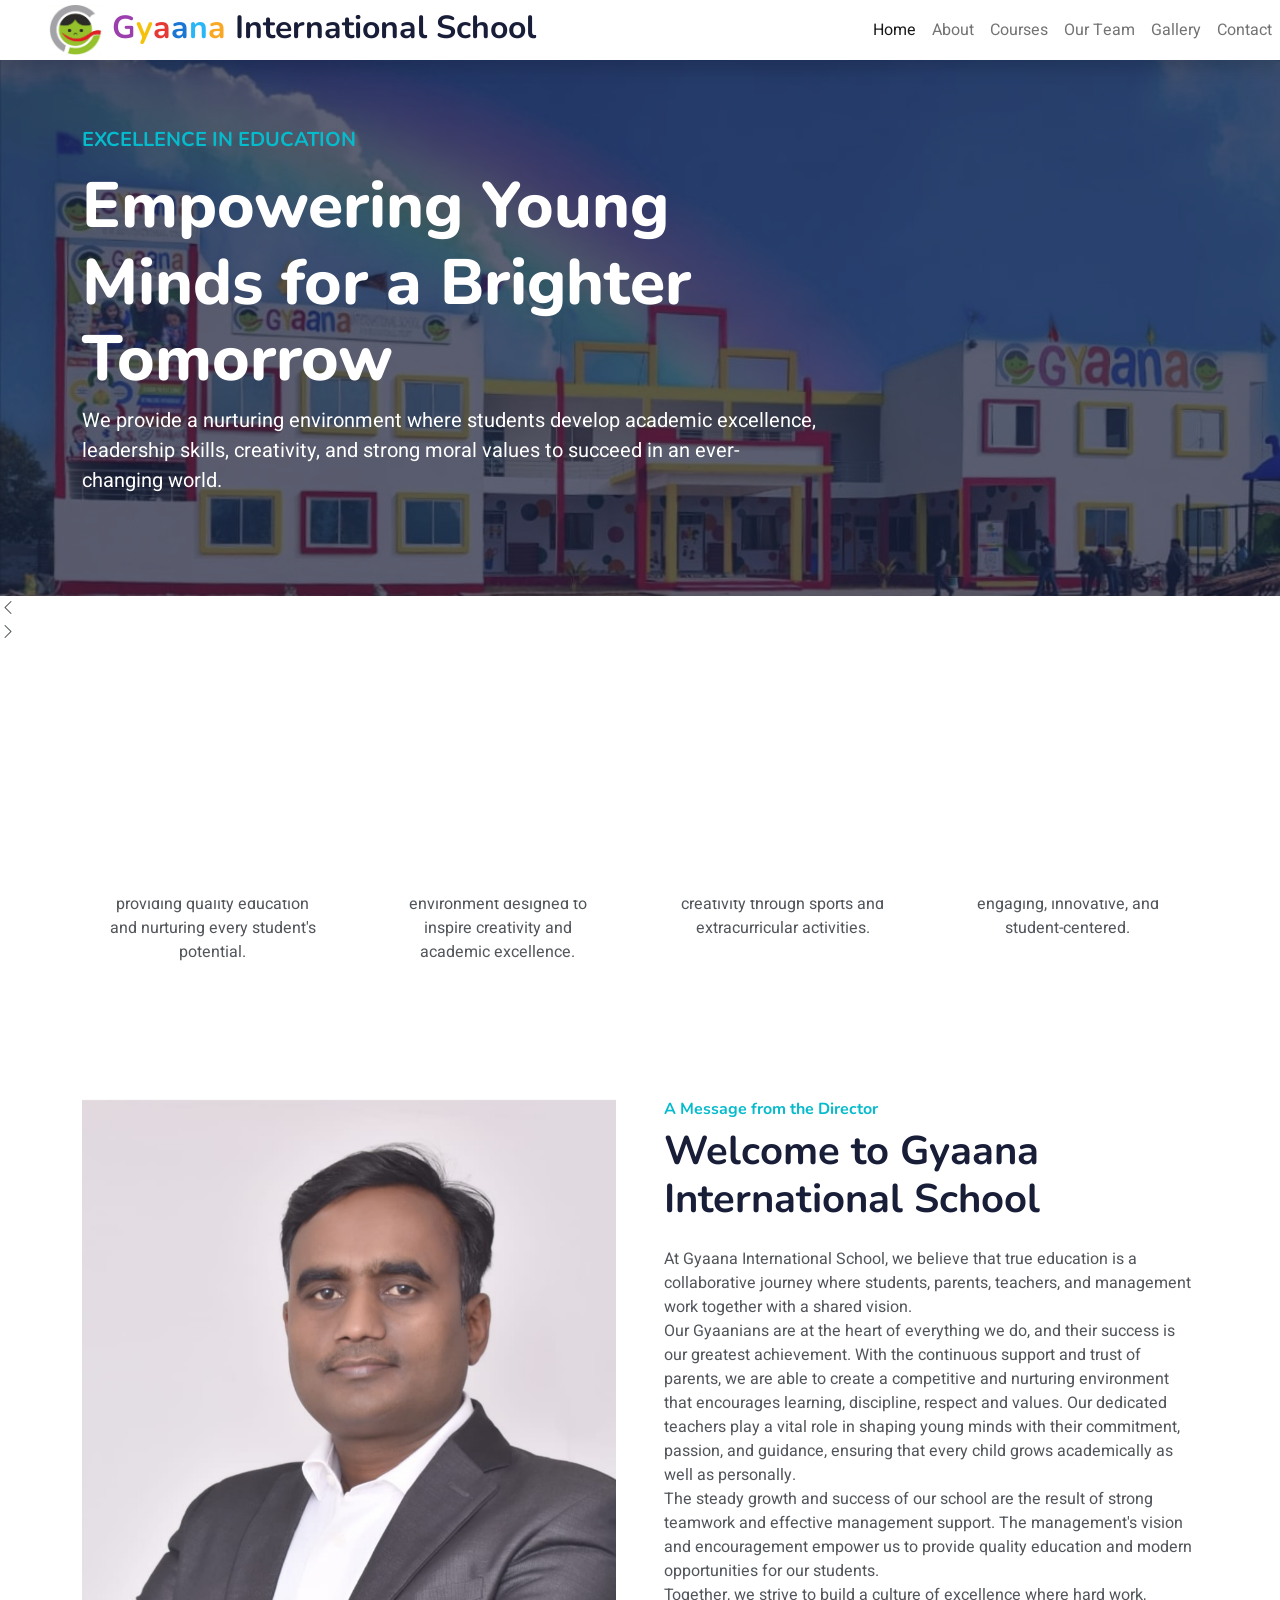
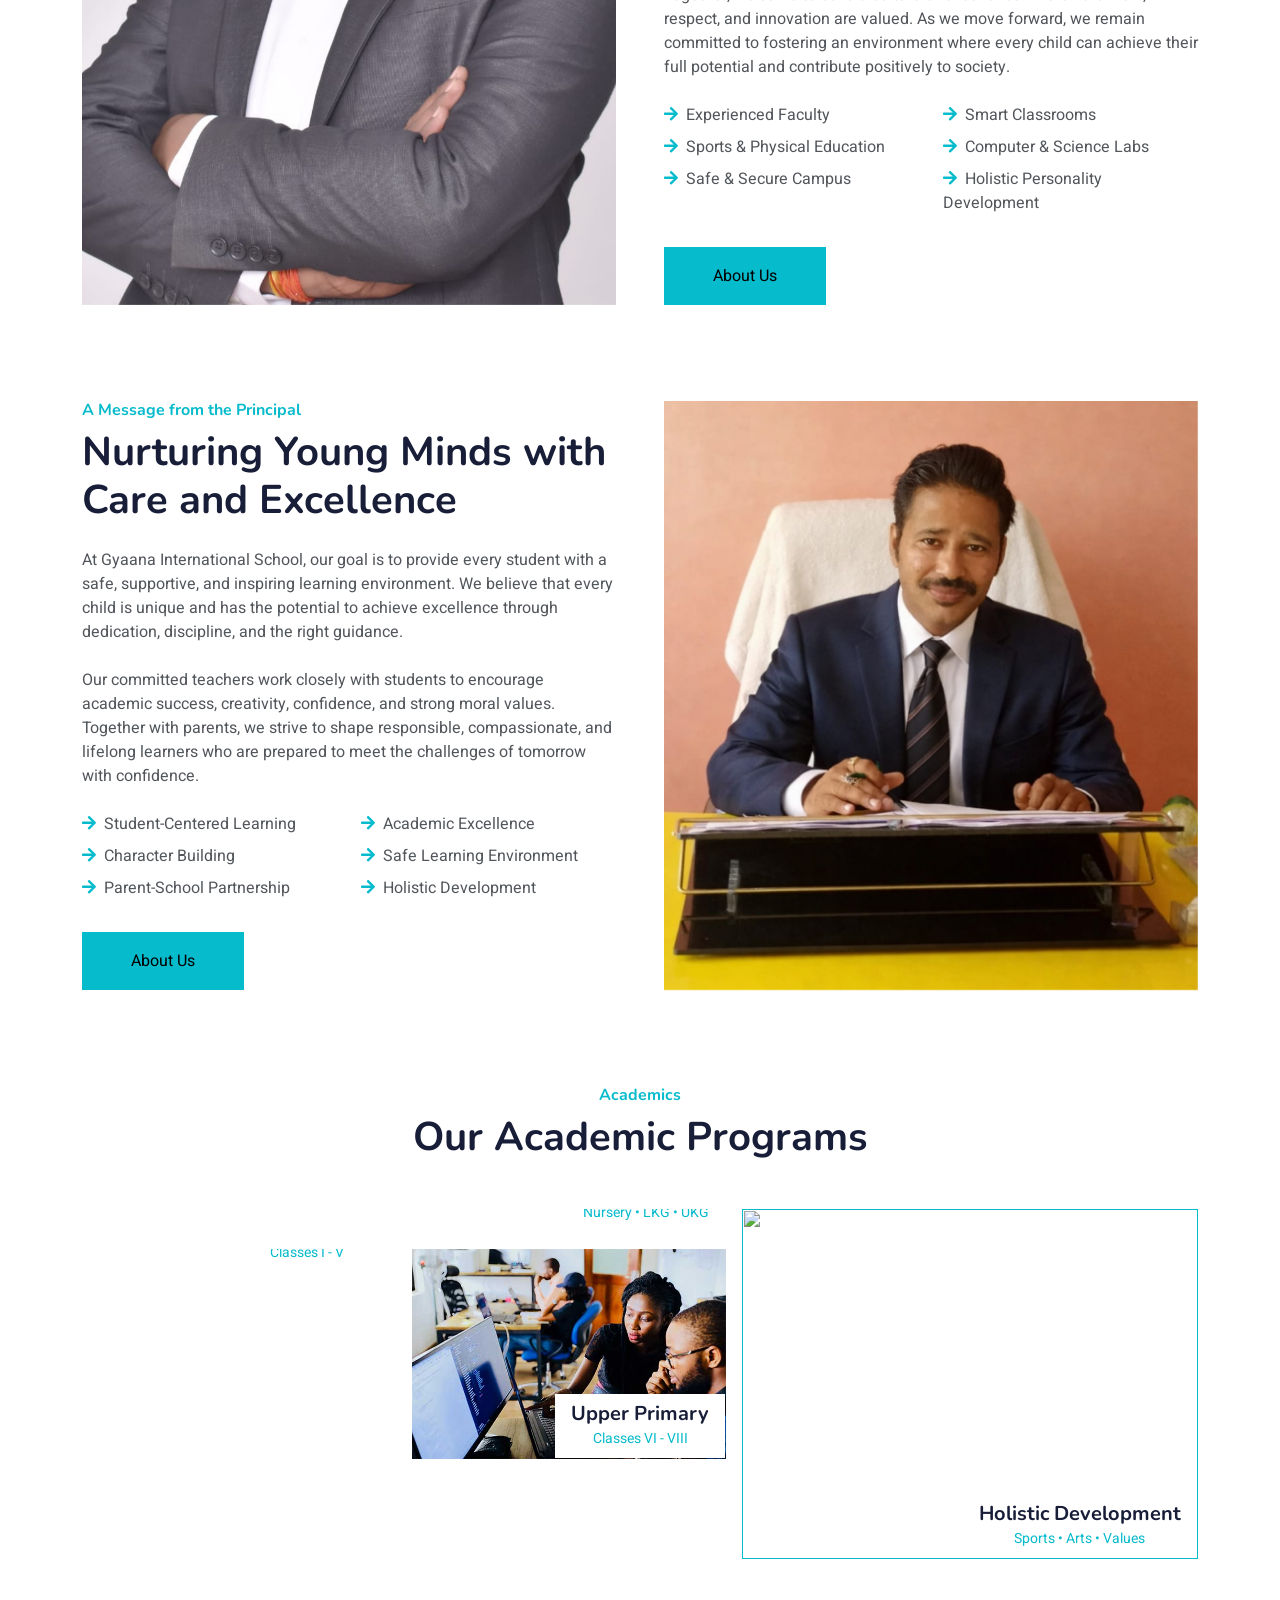
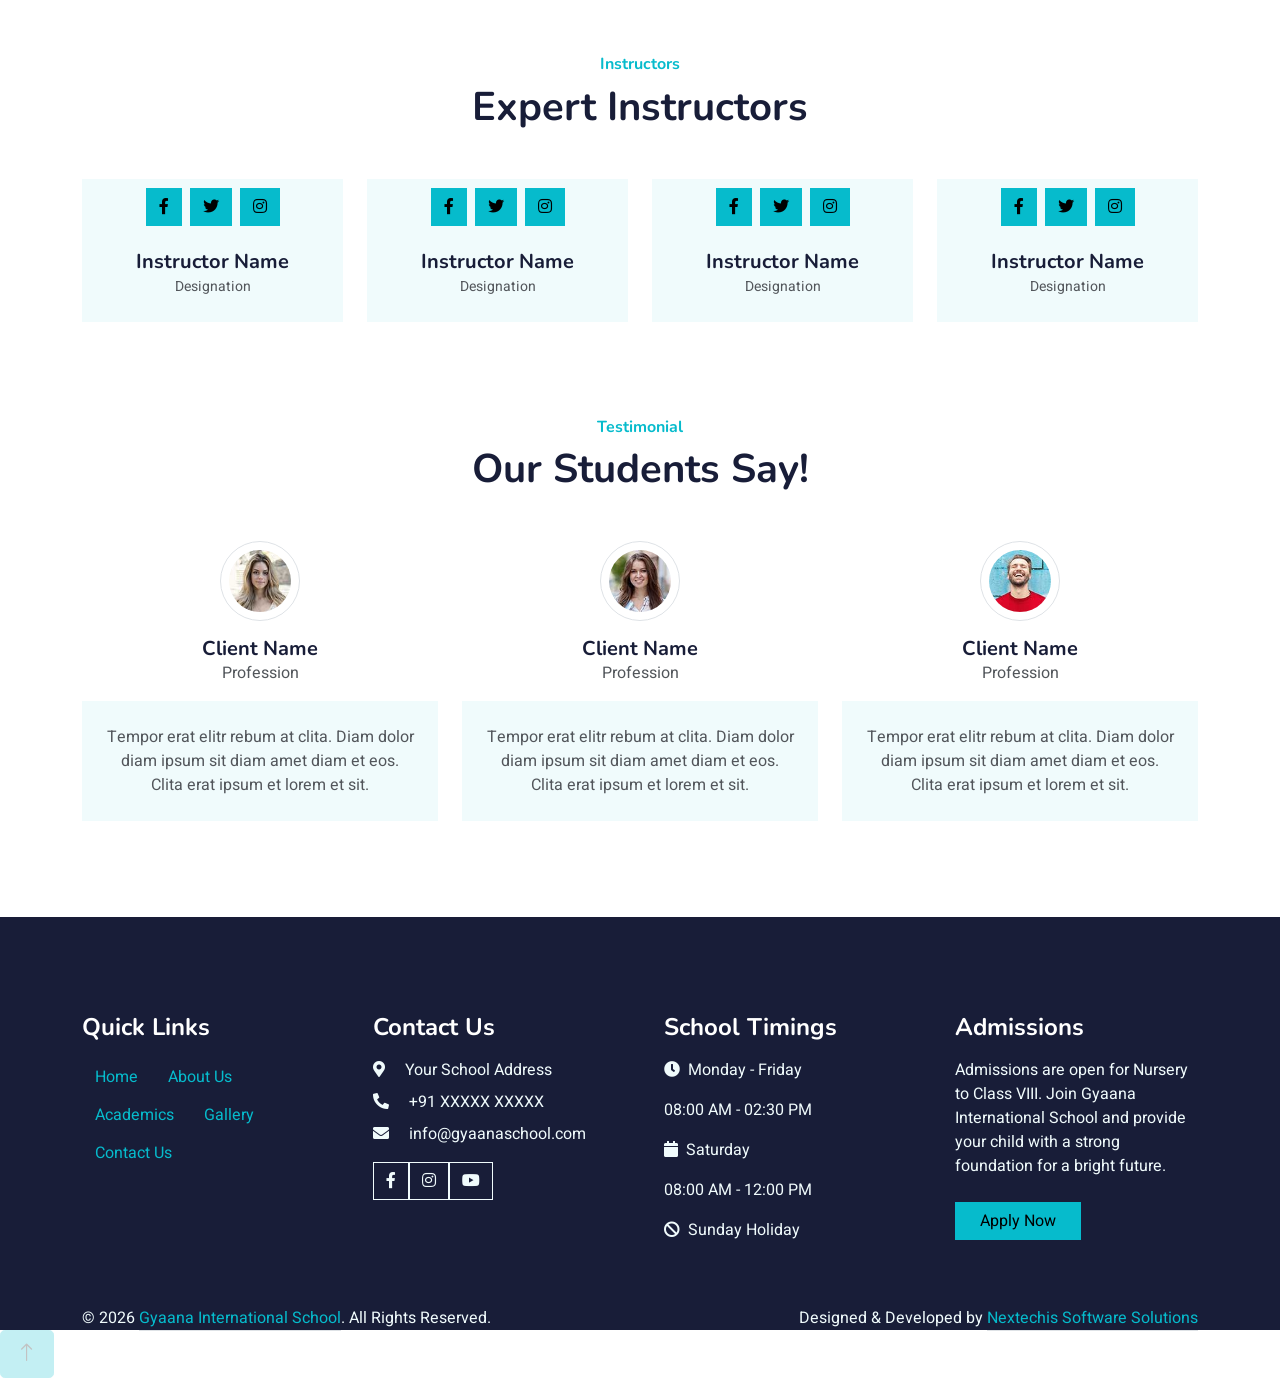
==== commit 0065e4aa: "[UPD] Content of website" ====
--- a/index.html
+++ b/index.html
@@ -3,13 +3,13 @@
 
 <head>
     <meta charset="utf-8">
-    <title>eLEARNING - eLearning HTML Template</title>
+    <title>Gyaana International School</title>
     <meta content="width=device-width, initial-scale=1.0" name="viewport">
     <meta content="" name="keywords">
     <meta content="" name="description">
 
     <!-- Favicon -->
-    <link href="img/favicon.ico" rel="icon">
+    <link href="img/logo.jpeg" rel="icon">
 
     <!-- Google Web Fonts -->
     <link rel="preconnect" href="https://fonts.googleapis.com">
@@ -44,7 +44,11 @@
     <!-- Navbar Start -->
     <nav class="navbar navbar-expand-lg bg-white navbar-light shadow sticky-top p-0">
         <a href="index.html" class="navbar-brand d-flex align-items-center px-4 px-lg-5">
-            <h2 class="m-0 text-primary"><i class="fa fa-book me-3"></i>eLEARNING</h2>
+            <h2 class="m-0 text-primary">
+                <img src="img/logo.jpeg" alt="logo" height="50" width="55">
+                <span style="font-weight:700;"><span style="color:#9B3FAF;">G</span><span style="color:#F4C20D;">y</span><span style="color:#E53935;">a</span><span style="color:#1976D2;">a</span><span style="color:#29B6F6;">n</span><span style="color:#F9A825;">a</span></span>
+                <span class="text-dark">International School</span>
+                </h2>
         </a>
         <button type="button" class="navbar-toggler me-4" data-bs-toggle="collapse" data-bs-target="#navbarCollapse">
             <span class="navbar-toggler-icon"></span>
@@ -54,52 +58,57 @@
                 <a href="index.html" class="nav-item nav-link active">Home</a>
                 <a href="about.html" class="nav-item nav-link">About</a>
                 <a href="courses.html" class="nav-item nav-link">Courses</a>
-                <div class="nav-item dropdown">
-                    <a href="#" class="nav-link dropdown-toggle" data-bs-toggle="dropdown">Pages</a>
-                    <div class="dropdown-menu fade-down m-0">
-                        <a href="team.html" class="dropdown-item">Our Team</a>
-                        <a href="testimonial.html" class="dropdown-item">Testimonial</a>
-                        <a href="404.html" class="dropdown-item">404 Page</a>
-                    </div>
-                </div>
+                <a href="team.html" class="nav-item nav-link">Our Team</a>
+                <!-- <a href="testimonial.html" class="nav-item nav-link">Testimonial</a> -->
+                <a href="gallery.html" class="nav-item nav-link">Gallery</a>
                 <a href="contact.html" class="nav-item nav-link">Contact</a>
             </div>
-            <a href="" class="btn btn-primary py-4 px-lg-5 d-none d-lg-block">Join Now<i class="fa fa-arrow-right ms-3"></i></a>
         </div>
     </nav>
     <!-- Navbar End -->
 
 
     <!-- Carousel Start -->
-    <div class="container-fluid p-0 mb-5">
+    <div class="container-fluid p-0">
         <div class="owl-carousel header-carousel position-relative">
             <div class="owl-carousel-item position-relative">
-                <img class="img-fluid" src="img/carousel-1.jpg" alt="">
+                <img class="img-fluid" src="img/hero1.jpeg" alt="">
                 <div class="position-absolute top-0 start-0 w-100 h-100 d-flex align-items-center" style="background: rgba(24, 29, 56, .7);">
                     <div class="container">
                         <div class="row justify-content-start">
                             <div class="col-sm-10 col-lg-8">
-                                <h5 class="text-primary text-uppercase mb-3 animated slideInDown">Best Online Courses</h5>
-                                <h1 class="display-3 text-white animated slideInDown">The Best Online Learning Platform</h1>
-                                <p class="fs-5 text-white mb-4 pb-2">Vero elitr justo clita lorem. Ipsum dolor at sed stet sit diam no. Kasd rebum ipsum et diam justo clita et kasd rebum sea sanctus eirmod elitr.</p>
-                                <a href="" class="btn btn-primary py-md-3 px-md-5 me-3 animated slideInLeft">Read More</a>
-                                <a href="" class="btn btn-light py-md-3 px-md-5 animated slideInRight">Join Now</a>
+                                <h5 class="text-primary text-uppercase mb-3 animated slideInDown">Excellence in Education</h5>
+                                <h1 class="display-3 text-white animated slideInDown">Empowering Young Minds for a Brighter Tomorrow</h1>
+                                <p class="fs-5 text-white mb-4 pb-2"> We provide a nurturing environment where students develop academic excellence,
+                                    leadership skills, creativity, and strong moral values to succeed in an ever-changing world.</p>
                             </div>
                         </div>
                     </div>
                 </div>
             </div>
             <div class="owl-carousel-item position-relative">
-                <img class="img-fluid" src="img/carousel-2.jpg" alt="">
+                <img class="img-fluid" src="img/hero2.jpeg" alt="">
                 <div class="position-absolute top-0 start-0 w-100 h-100 d-flex align-items-center" style="background: rgba(24, 29, 56, .7);">
                     <div class="container">
                         <div class="row justify-content-start">
                             <div class="col-sm-10 col-lg-8">
-                                <h5 class="text-primary text-uppercase mb-3 animated slideInDown">Best Online Courses</h5>
-                                <h1 class="display-3 text-white animated slideInDown">Get Educated Online From Your Home</h1>
-                                <p class="fs-5 text-white mb-4 pb-2">Vero elitr justo clita lorem. Ipsum dolor at sed stet sit diam no. Kasd rebum ipsum et diam justo clita et kasd rebum sea sanctus eirmod elitr.</p>
-                                <a href="" class="btn btn-primary py-md-3 px-md-5 me-3 animated slideInLeft">Read More</a>
-                                <a href="" class="btn btn-light py-md-3 px-md-5 animated slideInRight">Join Now</a>
+                                <h5 class="text-primary text-uppercase mb-3 animated slideInDown">Shaping Future Leaders</h5>
+                                <h1 class="display-3 text-white animated slideInDown">Inspiring Excellence Through Knowledge and Values</h1>
+                                <p class="fs-5 text-white mb-4 pb-2">Our dedicated faculty and modern learning environment empower every student to achieve academic excellence while building confidence, discipline, and character.</p>
+                            </div>
+                        </div>
+                    </div>
+                </div>
+            </div>
+            <div class="owl-carousel-item position-relative">
+                <img class="img-fluid" src="img/hero3.jpeg" alt="">
+                <div class="position-absolute top-0 start-0 w-100 h-100 d-flex align-items-center" style="background: rgba(24, 29, 56, .7);">
+                    <div class="container">
+                        <div class="row justify-content-start">
+                            <div class="col-sm-10 col-lg-8">
+                                <h5 class="text-primary text-uppercase mb-3 animated slideInDown">A Legacy of Learning</h5>
+                                <h1 class="display-3 text-white animated slideInDown">Where Every Student Discovers Their True Potential</h1>
+                                <p class="fs-5 text-white mb-4 pb-2">We believe in nurturing curious minds through innovative teaching, holistic development, and a safe, supportive environment for lifelong success.</p>
                             </div>
                         </div>
                     </div>
@@ -114,42 +123,47 @@
     <div class="container-xxl py-5">
         <div class="container">
             <div class="row g-4">
+                
                 <div class="col-lg-3 col-sm-6 wow fadeInUp" data-wow-delay="0.1s">
                     <div class="service-item text-center pt-3">
                         <div class="p-4">
-                            <i class="fa fa-3x fa-graduation-cap text-primary mb-4"></i>
-                            <h5 class="mb-3">Skilled Instructors</h5>
-                            <p>Diam elitr kasd sed at elitr sed ipsum justo dolor sed clita amet diam</p>
-                        </div>
-                    </div>
-                </div>
+                            <i class="fa fa-3x fa-chalkboard-teacher text-primary mb-4"></i>
+                            <h5 class="mb-3">Experienced Faculty</h5>
+                            <p>Dedicated and qualified teachers committed to providing quality education and nurturing every student's potential.</p>
+                        </div>
+                    </div>
+                </div>
+
                 <div class="col-lg-3 col-sm-6 wow fadeInUp" data-wow-delay="0.3s">
                     <div class="service-item text-center pt-3">
                         <div class="p-4">
-                            <i class="fa fa-3x fa-globe text-primary mb-4"></i>
-                            <h5 class="mb-3">Online Classes</h5>
-                            <p>Diam elitr kasd sed at elitr sed ipsum justo dolor sed clita amet diam</p>
-                        </div>
-                    </div>
-                </div>
+                            <i class="fa fa-3x fa-school text-primary mb-4"></i>
+                            <h5 class="mb-3">Modern Campus</h5>
+                            <p>A safe, vibrant, and well-equipped learning environment designed to inspire creativity and academic excellence.</p>
+                        </div>
+                    </div>
+                </div>
+
                 <div class="col-lg-3 col-sm-6 wow fadeInUp" data-wow-delay="0.5s">
                     <div class="service-item text-center pt-3">
                         <div class="p-4">
-                            <i class="fa fa-3x fa-home text-primary mb-4"></i>
-                            <h5 class="mb-3">Home Projects</h5>
-                            <p>Diam elitr kasd sed at elitr sed ipsum justo dolor sed clita amet diam</p>
-                        </div>
-                    </div>
-                </div>
+                            <i class="fa fa-3x fa-futbol text-primary mb-4"></i>
+                            <h5 class="mb-3">Sports & Activities</h5>
+                            <p>Encouraging physical fitness, teamwork, leadership, and creativity through sports and extracurricular activities.</p>
+                        </div>
+                    </div>
+                </div>
+
                 <div class="col-lg-3 col-sm-6 wow fadeInUp" data-wow-delay="0.7s">
                     <div class="service-item text-center pt-3">
                         <div class="p-4">
-                            <i class="fa fa-3x fa-book-open text-primary mb-4"></i>
-                            <h5 class="mb-3">Book Library</h5>
-                            <p>Diam elitr kasd sed at elitr sed ipsum justo dolor sed clita amet diam</p>
-                        </div>
-                    </div>
-                </div>
+                            <i class="fa fa-3x fa-book-reader text-primary mb-4"></i>
+                            <h5 class="mb-3">Smart Learning</h5>
+                            <p>Interactive classrooms and a rich library that make learning engaging, innovative, and student-centered.</p>
+                        </div>
+                    </div>
+                </div>
+
             </div>
         </div>
     </div>
@@ -162,35 +176,97 @@
             <div class="row g-5">
                 <div class="col-lg-6 wow fadeInUp" data-wow-delay="0.1s" style="min-height: 400px;">
                     <div class="position-relative h-100">
-                        <img class="img-fluid position-absolute w-100 h-100" src="img/about.jpg" alt="" style="object-fit: cover;">
+                        <img class="img-fluid position-absolute w-100 h-100" src="img/director.jpeg" alt="" style="object-fit: cover;">
                     </div>
                 </div>
                 <div class="col-lg-6 wow fadeInUp" data-wow-delay="0.3s">
-                    <h6 class="section-title bg-white text-start text-primary pe-3">About Us</h6>
-                    <h1 class="mb-4">Welcome to eLEARNING</h1>
-                    <p class="mb-4">Tempor erat elitr rebum at clita. Diam dolor diam ipsum sit. Aliqu diam amet diam et eos. Clita erat ipsum et lorem et sit.</p>
-                    <p class="mb-4">Tempor erat elitr rebum at clita. Diam dolor diam ipsum sit. Aliqu diam amet diam et eos. Clita erat ipsum et lorem et sit, sed stet lorem sit clita duo justo magna dolore erat amet</p>
-                    <div class="row gy-2 gx-4 mb-4">
-                        <div class="col-sm-6">
-                            <p class="mb-0"><i class="fa fa-arrow-right text-primary me-2"></i>Skilled Instructors</p>
-                        </div>
-                        <div class="col-sm-6">
-                            <p class="mb-0"><i class="fa fa-arrow-right text-primary me-2"></i>Online Classes</p>
-                        </div>
-                        <div class="col-sm-6">
-                            <p class="mb-0"><i class="fa fa-arrow-right text-primary me-2"></i>International Certificate</p>
-                        </div>
-                        <div class="col-sm-6">
-                            <p class="mb-0"><i class="fa fa-arrow-right text-primary me-2"></i>Skilled Instructors</p>
-                        </div>
-                        <div class="col-sm-6">
-                            <p class="mb-0"><i class="fa fa-arrow-right text-primary me-2"></i>Online Classes</p>
-                        </div>
-                        <div class="col-sm-6">
-                            <p class="mb-0"><i class="fa fa-arrow-right text-primary me-2"></i>International Certificate</p>
-                        </div>
-                    </div>
-                    <a class="btn btn-primary py-3 px-5 mt-2" href="">Read More</a>
+                    <h6 class="section-title bg-white text-start text-primary pe-3">A Message from the Director</h6>
+                    <h1 class="mb-4">Welcome to Gyaana International School</h1>
+                    <p class="mb-4">At Gyaana International School, we believe that true education is a collaborative journey where students, 
+                        parents, teachers, and management work together with a shared vision. <br/>
+                        Our Gyaanians are at the heart of everything we do, and their success is our greatest achievement.
+                        With the continuous support and trust of parents, we are able to create a competitive and nurturing environment
+                        that encourages learning, discipline, respect and values. Our dedicated teachers play a vital role in 
+                        shaping young minds with their commitment, passion, and guidance, ensuring that every child grows 
+                        academically as well as personally.<br/>
+                        The steady growth and success of our school are the result of strong teamwork and effective management 
+                        support. The management's vision and encouragement empower us to provide quality education and modern 
+                        opportunities for our students. <br/>
+                        Together, we strive to build a culture of excellence where hard work, respect, and innovation are valued. 
+                        As we move forward, we remain committed to fostering an environment where every child can achieve their 
+                        full potential and contribute positively to society.</p>
+                        <div class="row gy-2 gx-4 mb-4">
+                            <div class="col-sm-6">
+                                <p class="mb-0"><i class="fa fa-arrow-right text-primary me-2"></i>Experienced Faculty</p>
+                            </div>
+
+                            <div class="col-sm-6">
+                                <p class="mb-0"><i class="fa fa-arrow-right text-primary me-2"></i>Smart Classrooms</p>
+                            </div>
+
+                            <div class="col-sm-6">
+                                <p class="mb-0"><i class="fa fa-arrow-right text-primary me-2"></i>Sports & Physical Education</p>
+                            </div>
+
+                            <div class="col-sm-6">
+                                <p class="mb-0"><i class="fa fa-arrow-right text-primary me-2"></i>Computer & Science Labs</p>
+                            </div>
+
+                            <div class="col-sm-6">
+                                <p class="mb-0"><i class="fa fa-arrow-right text-primary me-2"></i>Safe & Secure Campus</p>
+                            </div>
+
+                            <div class="col-sm-6">
+                                <p class="mb-0"><i class="fa fa-arrow-right text-primary me-2"></i>Holistic Personality Development</p>
+                            </div>
+                        </div>
+                    <a class="btn btn-primary py-3 px-5 mt-2" href="about.html">About Us</a>
+                </div>
+            </div>
+        </div>
+    </div>
+    <div class="container-xxl py-5">
+        <div class="container">
+            <div class="row g-5">
+                <div class="col-lg-6 wow fadeInUp" data-wow-delay="0.3s">
+                    <h6 class="section-title bg-white text-start text-primary pe-3">A Message from the Principal</h6>
+                    <h1 class="mb-4">Nurturing Young Minds with Care and Excellence</h1>
+                        <p class="mb-4">
+                            At Gyaana International School, our goal is to provide every student with a safe, supportive, and inspiring learning environment. We believe that every child is unique and has the potential to achieve excellence through dedication, discipline, and the right guidance.
+                            <br><br>
+                            Our committed teachers work closely with students to encourage academic success, creativity, confidence, and strong moral values. Together with parents, we strive to shape responsible, compassionate, and lifelong learners who are prepared to meet the challenges of tomorrow with confidence.
+                        </p>
+                        <div class="row gy-2 gx-4 mb-4">
+                            <div class="col-sm-6">
+                                <p class="mb-0"><i class="fa fa-arrow-right text-primary me-2"></i>Student-Centered Learning</p>
+                            </div>
+
+                            <div class="col-sm-6">
+                                <p class="mb-0"><i class="fa fa-arrow-right text-primary me-2"></i>Academic Excellence</p>
+                            </div>
+
+                            <div class="col-sm-6">
+                                <p class="mb-0"><i class="fa fa-arrow-right text-primary me-2"></i>Character Building</p>
+                            </div>
+
+                            <div class="col-sm-6">
+                                <p class="mb-0"><i class="fa fa-arrow-right text-primary me-2"></i>Safe Learning Environment</p>
+                            </div>
+
+                            <div class="col-sm-6">
+                                <p class="mb-0"><i class="fa fa-arrow-right text-primary me-2"></i>Parent-School Partnership</p>
+                            </div>
+
+                            <div class="col-sm-6">
+                                <p class="mb-0"><i class="fa fa-arrow-right text-primary me-2"></i>Holistic Development</p>
+                            </div>
+                        </div>
+                    <a class="btn btn-primary py-3 px-5 mt-2" href="about.html">About Us</a>
+                </div>
+                <div class="col-lg-6 wow fadeInUp" data-wow-delay="0.1s" style="min-height: 400px;">
+                    <div class="position-relative h-100">
+                        <img class="img-fluid position-absolute w-100 h-100" src="img/principal.jpeg" alt="" style="object-fit: cover;">
+                    </div>
                 </div>
             </div>
         </div>
@@ -198,62 +274,72 @@
     <!-- About End -->
 
 
-    <!-- Categories Start -->
+    <!-- Academic Programs Start -->
     <div class="container-xxl py-5 category">
         <div class="container">
             <div class="text-center wow fadeInUp" data-wow-delay="0.1s">
-                <h6 class="section-title bg-white text-center text-primary px-3">Categories</h6>
-                <h1 class="mb-5">Courses Categories</h1>
-            </div>
+                <h6 class="section-title bg-white text-center text-primary px-3">Academics</h6>
+                <h1 class="mb-5">Our Academic Programs</h1>
+            </div>
+
             <div class="row g-3">
                 <div class="col-lg-7 col-md-6">
                     <div class="row g-3">
+
+                        <!-- Pre-Primary -->
                         <div class="col-lg-12 col-md-12 wow zoomIn" data-wow-delay="0.1s">
                             <a class="position-relative d-block overflow-hidden" href="">
                                 <img class="img-fluid" src="img/cat-1.jpg" alt="">
-                                <div class="bg-white text-center position-absolute bottom-0 end-0 py-2 px-3" style="margin: 1px;">
-                                    <h5 class="m-0">Web Design</h5>
-                                    <small class="text-primary">49 Courses</small>
+                                <div class="bg-white text-center position-absolute bottom-0 end-0 py-2 px-3" style="margin:1px;">
+                                    <h5 class="m-0">Pre-Primary</h5>
+                                    <small class="text-primary">Nursery • LKG • UKG</small>
                                 </div>
                             </a>
                         </div>
+
+                        <!-- Primary -->
                         <div class="col-lg-6 col-md-12 wow zoomIn" data-wow-delay="0.3s">
                             <a class="position-relative d-block overflow-hidden" href="">
                                 <img class="img-fluid" src="img/cat-2.jpg" alt="">
-                                <div class="bg-white text-center position-absolute bottom-0 end-0 py-2 px-3" style="margin: 1px;">
-                                    <h5 class="m-0">Graphic Design</h5>
-                                    <small class="text-primary">49 Courses</small>
+                                <div class="bg-white text-center position-absolute bottom-0 end-0 py-2 px-3" style="margin:1px;">
+                                    <h5 class="m-0">Primary School</h5>
+                                    <small class="text-primary">Classes I - V</small>
                                 </div>
                             </a>
                         </div>
+
+                        <!-- Upper Primary -->
                         <div class="col-lg-6 col-md-12 wow zoomIn" data-wow-delay="0.5s">
                             <a class="position-relative d-block overflow-hidden" href="">
                                 <img class="img-fluid" src="img/cat-3.jpg" alt="">
-                                <div class="bg-white text-center position-absolute bottom-0 end-0 py-2 px-3" style="margin: 1px;">
-                                    <h5 class="m-0">Video Editing</h5>
-                                    <small class="text-primary">49 Courses</small>
+                                <div class="bg-white text-center position-absolute bottom-0 end-0 py-2 px-3" style="margin:1px;">
+                                    <h5 class="m-0">Upper Primary</h5>
+                                    <small class="text-primary">Classes VI - VIII</small>
                                 </div>
                             </a>
                         </div>
-                    </div>
-                </div>
-                <div class="col-lg-5 col-md-6 wow zoomIn" data-wow-delay="0.7s" style="min-height: 350px;">
+
+                    </div>
+                </div>
+
+                <!-- Holistic Development -->
+                <div class="col-lg-5 col-md-6 wow zoomIn" data-wow-delay="0.7s" style="min-height:350px;">
                     <a class="position-relative d-block h-100 overflow-hidden" href="">
-                        <img class="img-fluid position-absolute w-100 h-100" src="img/cat-4.jpg" alt="" style="object-fit: cover;">
-                        <div class="bg-white text-center position-absolute bottom-0 end-0 py-2 px-3" style="margin:  1px;">
-                            <h5 class="m-0">Online Marketing</h5>
-                            <small class="text-primary">49 Courses</small>
+                        <img class="img-fluid position-absolute w-100 h-100" src="img/cat-4.jpg" alt="" style="object-fit:cover;">
+                        <div class="bg-white text-center position-absolute bottom-0 end-0 py-2 px-3" style="margin:1px;">
+                            <h5 class="m-0">Holistic Development</h5>
+                            <small class="text-primary">Sports • Arts • Values</small>
                         </div>
                     </a>
                 </div>
-            </div>
-        </div>
-    </div>
-    <!-- Categories Start -->
-
+
+            </div>
+        </div>
+    </div>
+    <!-- Academic Programs End -->
 
     <!-- Courses Start -->
-    <div class="container-xxl py-5">
+    <!-- <div class="container-xxl py-5">
         <div class="container">
             <div class="text-center wow fadeInUp" data-wow-delay="0.1s">
                 <h6 class="section-title bg-white text-center text-primary px-3">Courses</h6>
@@ -346,7 +432,7 @@
                 </div>
             </div>
         </div>
-    </div>
+    </div> -->
     <!-- Courses End -->
 
 
@@ -486,77 +572,92 @@
     <div class="container-fluid bg-dark text-light footer pt-5 mt-5 wow fadeIn" data-wow-delay="0.1s">
         <div class="container py-5">
             <div class="row g-5">
+
+                <!-- Quick Links -->
                 <div class="col-lg-3 col-md-6">
-                    <h4 class="text-white mb-3">Quick Link</h4>
-                    <a class="btn btn-link" href="">About Us</a>
-                    <a class="btn btn-link" href="">Contact Us</a>
-                    <a class="btn btn-link" href="">Privacy Policy</a>
-                    <a class="btn btn-link" href="">Terms & Condition</a>
-                    <a class="btn btn-link" href="">FAQs & Help</a>
-                </div>
+                    <h4 class="text-white mb-3">Quick Links</h4>
+                    <a class="btn btn-link" href="index.html">Home</a>
+                    <a class="btn btn-link" href="about.html">About Us</a>
+                    <a class="btn btn-link" href="academics.html">Academics</a>
+                    <a class="btn btn-link" href="gallery.html">Gallery</a>
+                    <a class="btn btn-link" href="contact.html">Contact Us</a>
+                </div>
+
+                <!-- Contact -->
                 <div class="col-lg-3 col-md-6">
-                    <h4 class="text-white mb-3">Contact</h4>
-                    <p class="mb-2"><i class="fa fa-map-marker-alt me-3"></i>123 Street, New York, USA</p>
-                    <p class="mb-2"><i class="fa fa-phone-alt me-3"></i>+012 345 67890</p>
-                    <p class="mb-2"><i class="fa fa-envelope me-3"></i>info@example.com</p>
+                    <h4 class="text-white mb-3">Contact Us</h4>
+
+                    <p class="mb-2">
+                        <i class="fa fa-map-marker-alt me-3"></i>
+                        Your School Address
+                    </p>
+
+                    <p class="mb-2">
+                        <i class="fa fa-phone-alt me-3"></i>
+                        +91 XXXXX XXXXX
+                    </p>
+
+                    <p class="mb-2">
+                        <i class="fa fa-envelope me-3"></i>
+                        info@gyaanaschool.com
+                    </p>
+
                     <div class="d-flex pt-2">
-                        <a class="btn btn-outline-light btn-social" href=""><i class="fab fa-twitter"></i></a>
-                        <a class="btn btn-outline-light btn-social" href=""><i class="fab fa-facebook-f"></i></a>
-                        <a class="btn btn-outline-light btn-social" href=""><i class="fab fa-youtube"></i></a>
-                        <a class="btn btn-outline-light btn-social" href=""><i class="fab fa-linkedin-in"></i></a>
-                    </div>
-                </div>
+                        <a class="btn btn-outline-light btn-social" href="#"><i class="fab fa-facebook-f"></i></a>
+                        <a class="btn btn-outline-light btn-social" href="#"><i class="fab fa-instagram"></i></a>
+                        <a class="btn btn-outline-light btn-social" href="#"><i class="fab fa-youtube"></i></a>
+                    </div>
+                </div>
+
+                <!-- School Timings -->
                 <div class="col-lg-3 col-md-6">
-                    <h4 class="text-white mb-3">Gallery</h4>
-                    <div class="row g-2 pt-2">
-                        <div class="col-4">
-                            <img class="img-fluid bg-light p-1" src="img/course-1.jpg" alt="">
-                        </div>
-                        <div class="col-4">
-                            <img class="img-fluid bg-light p-1" src="img/course-2.jpg" alt="">
-                        </div>
-                        <div class="col-4">
-                            <img class="img-fluid bg-light p-1" src="img/course-3.jpg" alt="">
-                        </div>
-                        <div class="col-4">
-                            <img class="img-fluid bg-light p-1" src="img/course-2.jpg" alt="">
-                        </div>
-                        <div class="col-4">
-                            <img class="img-fluid bg-light p-1" src="img/course-3.jpg" alt="">
-                        </div>
-                        <div class="col-4">
-                            <img class="img-fluid bg-light p-1" src="img/course-1.jpg" alt="">
-                        </div>
-                    </div>
-                </div>
+                    <h4 class="text-white mb-3">School Timings</h4>
+
+                    <p><i class="fa fa-clock me-2"></i>Monday - Friday</p>
+                    <p>08:00 AM - 02:30 PM</p>
+
+                    <p class="mt-3"><i class="fa fa-calendar me-2"></i>Saturday</p>
+                    <p>08:00 AM - 12:00 PM</p>
+
+                    <p class="mt-3"><i class="fa fa-ban me-2"></i>Sunday Holiday</p>
+                </div>
+
+                <!-- Admissions -->
                 <div class="col-lg-3 col-md-6">
-                    <h4 class="text-white mb-3">Newsletter</h4>
-                    <p>Dolor amet sit justo amet elitr clita ipsum elitr est.</p>
-                    <div class="position-relative mx-auto" style="max-width: 400px;">
-                        <input class="form-control border-0 w-100 py-3 ps-4 pe-5" type="text" placeholder="Your email">
-                        <button type="button" class="btn btn-primary py-2 position-absolute top-0 end-0 mt-2 me-2">SignUp</button>
-                    </div>
-                </div>
-            </div>
-        </div>
+                    <h4 class="text-white mb-3">Admissions</h4>
+
+                    <p>
+                        Admissions are open for Nursery to Class VIII.
+                        Join Gyaana International School and provide your child
+                        with a strong foundation for a bright future.
+                    </p>
+
+                    <a href="contact.html" class="btn btn-primary mt-2 px-4">
+                        Apply Now
+                    </a>
+                </div>
+
+            </div>
+        </div>
+
         <div class="container">
             <div class="copyright">
                 <div class="row">
+
                     <div class="col-md-6 text-center text-md-start mb-3 mb-md-0">
-                        &copy; <a class="border-bottom" href="#">Your Site Name</a>, All Right Reserved.
-
-                        <!--/*** This template is free as long as you keep the footer author’s credit link/attribution link/backlink. If you'd like to use the template without the footer author’s credit link/attribution link/backlink, you can purchase the Credit Removal License from "https://htmlcodex.com/credit-removal". Thank you for your support. ***/-->
-                        <!-- Designed By <a class="border-bottom" href="https://htmlcodex.com">HTML Codex</a><br><br>
-                        Distributed By <a class="border-bottom" href="https://themewagon.com">ThemeWagon</a> -->
-                    </div>
+                        &copy; 2026 <a class="border-bottom" href="#">Gyaana International School</a>.
+                        All Rights Reserved.
+                    </div>
+
                     <div class="col-md-6 text-center text-md-end">
-                        <div class="footer-menu">
-                            <a href="">Home</a>
-                            <a href="">Cookies</a>
-                            <a href="">Help</a>
-                            <a href="">FQAs</a>
-                        </div>
-                    </div>
+                        <span>
+                            Designed &amp; Developed by
+                            <a class="border-bottom" href="https://nextechis.in" target="_blank">
+                                Nextechis Software Solutions
+                            </a>
+                        </span>
+                    </div>
+
                 </div>
             </div>
         </div>
